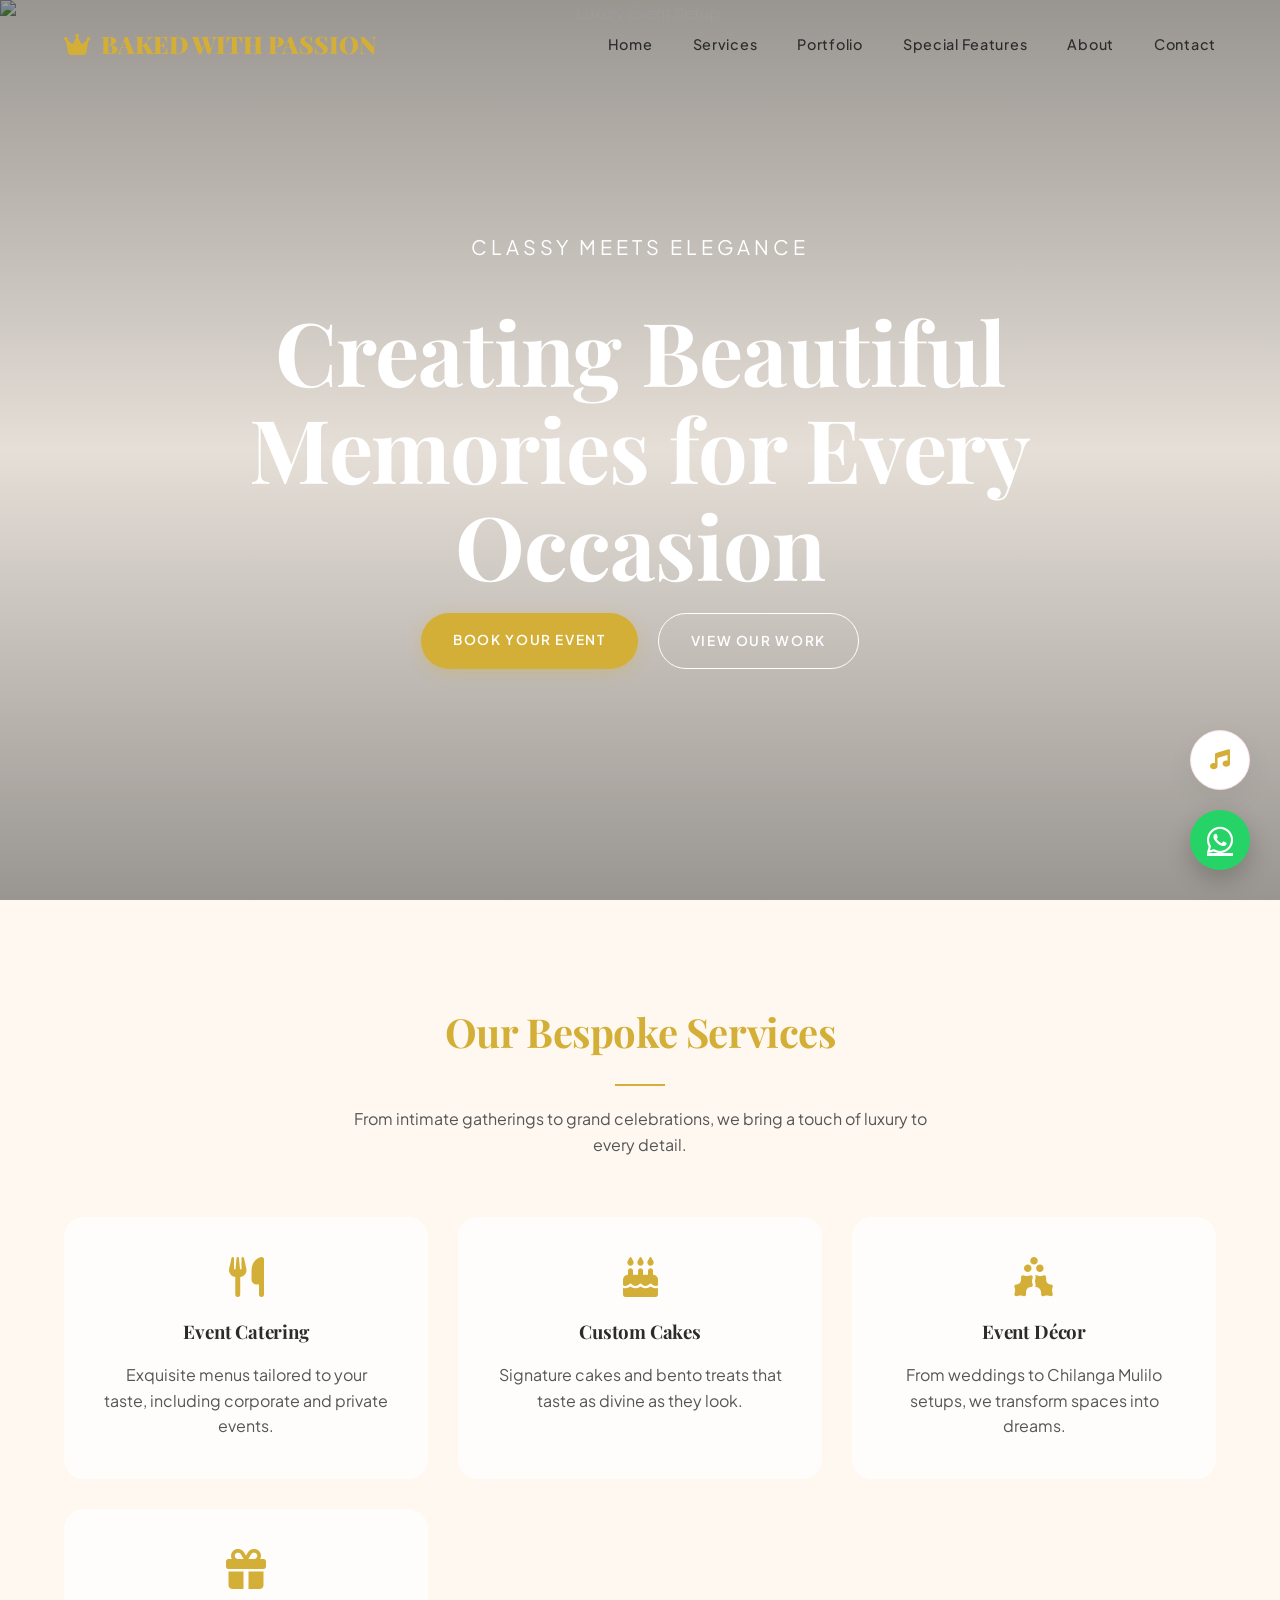
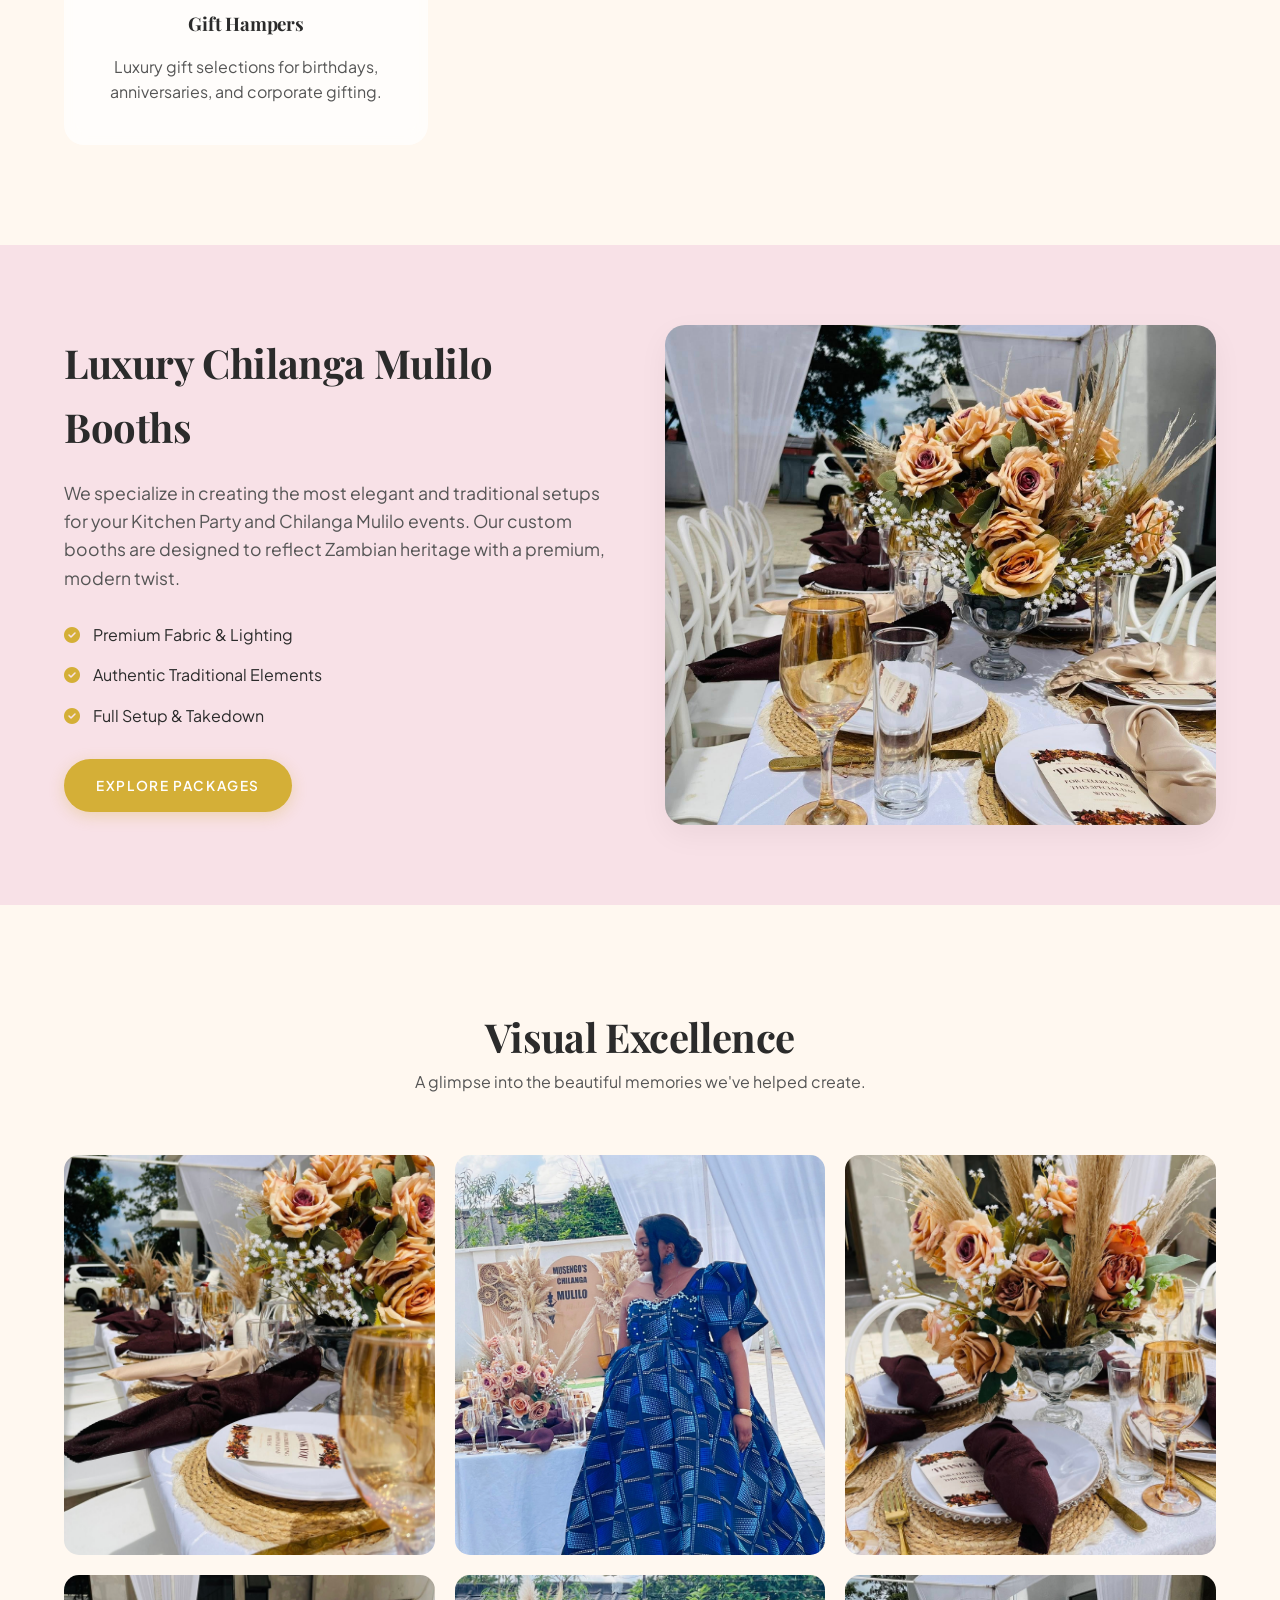
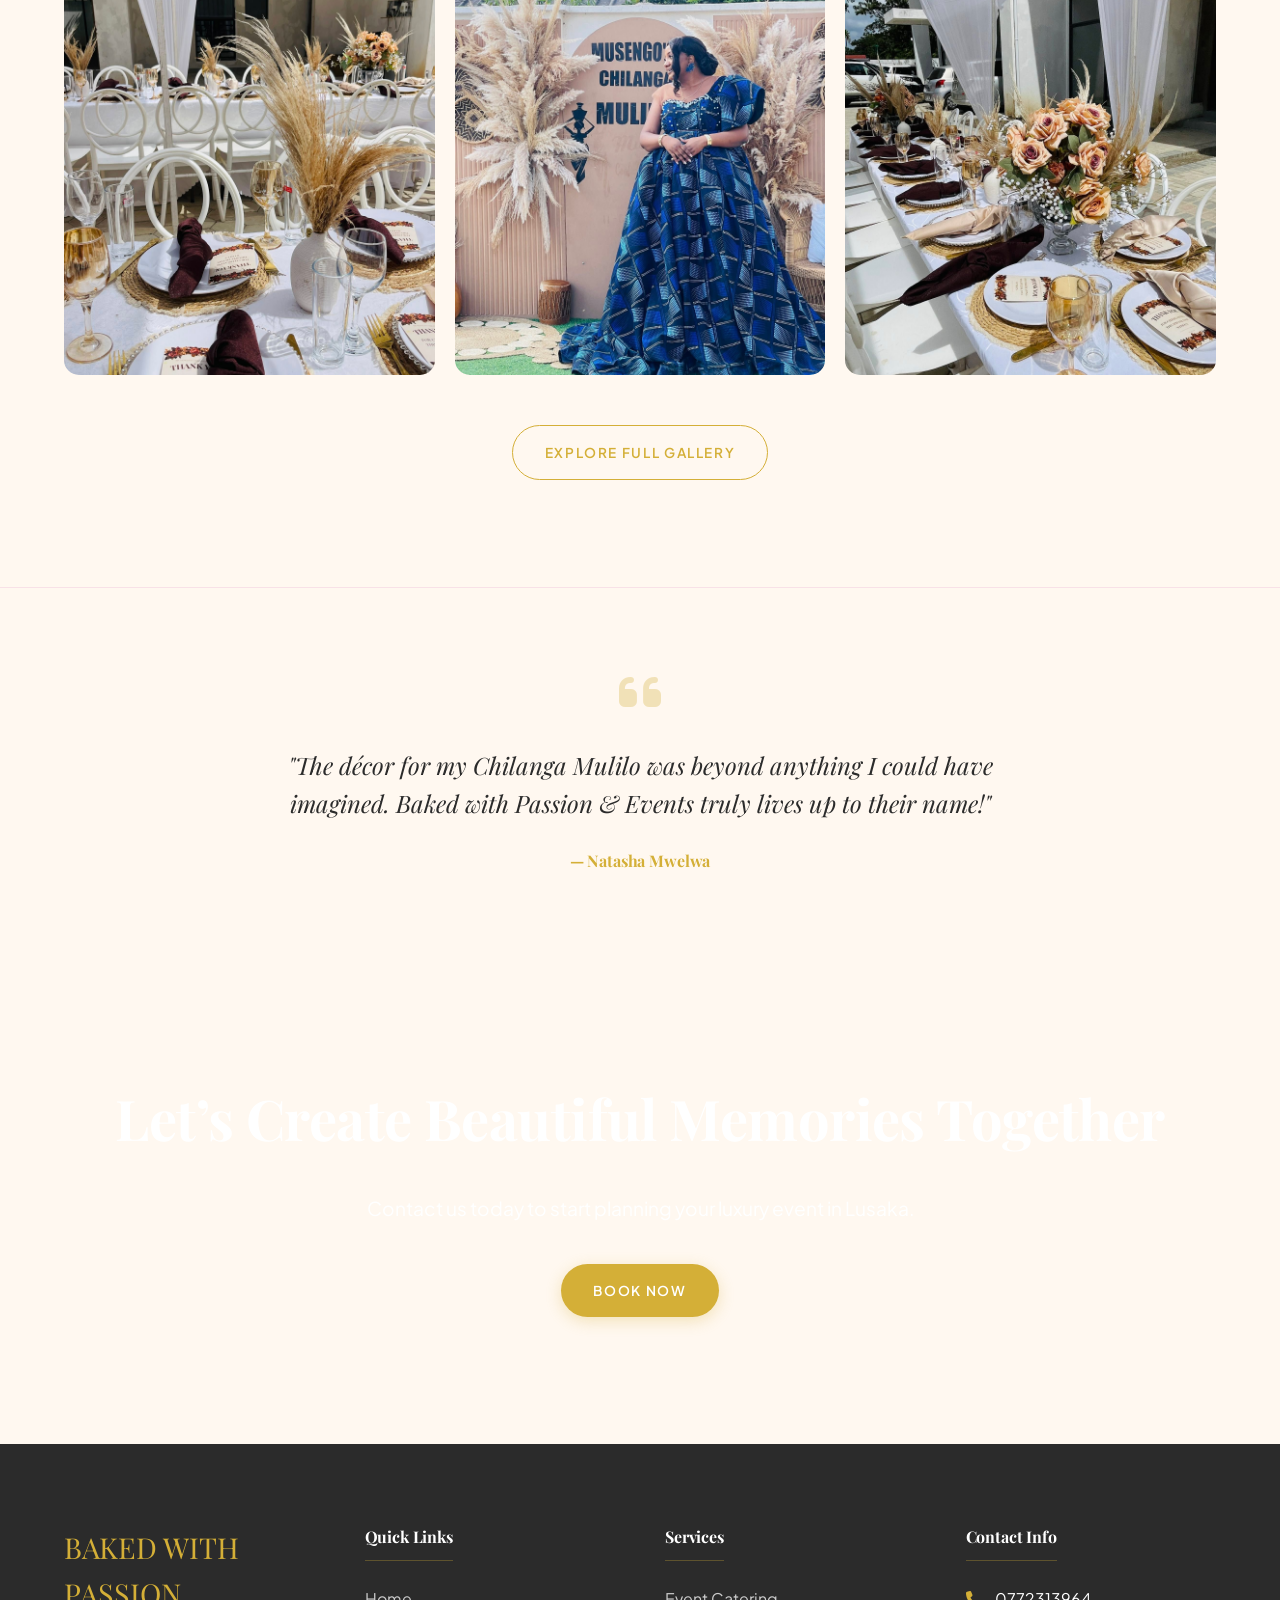
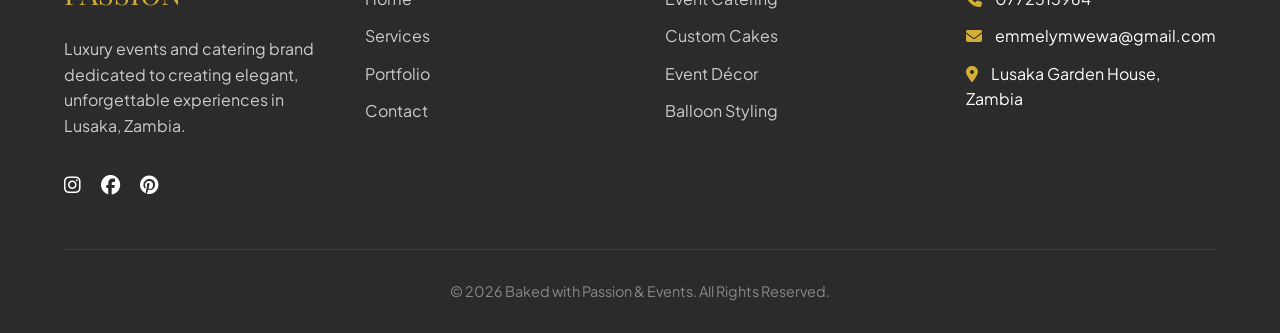
==== index.html @ 9a462d16 "feat: initialize project structure with core pages, assets, and styling for Baked with Passion & Eve" ====
<!DOCTYPE html>
<html lang="en">
<head>
    <meta charset="UTF-8">
    <meta name="viewport" content="width=device-width, initial-scale=1.0">
    <title>Baked with Passion & Events | Luxury Catering & Events Lusaka</title>
    <meta name="description" content="Baked with Passion & Events offers elegant catering, custom cakes, and stunning event décor in Lusaka, Zambia. Specializing in Weddings, Chilanga Mulilo, and Corporate Events.">
    
    <!-- CSS -->
    <link rel="stylesheet" href="css/style.css">
    
    <!-- Icons & Fonts -->
    <link rel="stylesheet" href="https://cdnjs.cloudflare.com/ajax/libs/font-awesome/6.4.0/css/all.min.css">
    
    <style>
        /* Specific page styles can go here or in style.css */
    </style>
</head>
<body>

    <!-- Sticky Navigation -->
    <nav>
        <div class="container nav-container">
            <a href="index.html" class="logo">
                <i class="fas fa-crown"></i>
                BAKED WITH PASSION
            </a>
            <ul class="nav-links">
                <li><a href="index.html">Home</a></li>
                <li><a href="services.html">Services</a></li>
                <li><a href="portfolio.html">Portfolio</a></li>
                <li><a href="special-features.html">Special Features</a></li>
                <li><a href="about.html">About</a></li>
                <li><a href="contact.html">Contact</a></li>
            </ul>
            <div class="mobile-toggle">
                <i class="fas fa-bars"></i>
            </div>
        </div>
    </nav>

    <!-- Hero Section -->
    <section class="hero">
        <div class="hero-overlay"></div>
        <img src="https://images.unsplash.com/photo-1519225421980-715cb0215aed?auto=format&fit=crop&q=80&w=2070" alt="Luxury Event Setup" class="hero-media">
        <div class="hero-content">
            <p>Classy Meets Elegance</p>
            <h1>Creating Beautiful Memories for Every Occasion</h1>
            <div class="hero-btns">
                <a href="contact.html" class="btn btn-primary">Book Your Event</a>
                <a href="portfolio.html" class="btn btn-outline" style="color: white; border-color: white;">View Our Work</a>
            </div>
        </div>
    </section>

    <!-- Services Preview -->
    <section class="section-padding">
        <div class="container">
            <div style="text-align: center; margin-bottom: 60px;">
                <h2 style="font-size: 2.5rem; color: var(--gold);">Our Bespoke Services</h2>
                <div style="width: 50px; height: 2px; background: var(--gold); margin: 20px auto;"></div>
                <p style="color: var(--text-muted); max-width: 600px; margin: 0 auto;">From intimate gatherings to grand celebrations, we bring a touch of luxury to every detail.</p>
            </div>
            
            <div style="display: grid; grid-template-columns: repeat(auto-fit, minmax(280px, 1fr)); gap: 30px;">
                <!-- Service 1 -->
                <div class="glass-card" style="padding: 40px; text-align: center; transition: var(--transition-smooth);" onmouseover="this.style.transform='translateY(-10px)'" onmouseout="this.style.transform='translateY(0)'">
                    <i class="fas fa-utensils" style="font-size: 2.5rem; color: var(--gold); margin-bottom: 20px;"></i>
                    <h3>Event Catering</h3>
                    <p style="margin-top: 15px; color: var(--text-muted);">Exquisite menus tailored to your taste, including corporate and private events.</p>
                </div>
                
                <!-- Service 2 -->
                <div class="glass-card" style="padding: 40px; text-align: center; transition: var(--transition-smooth);" onmouseover="this.style.transform='translateY(-10px)'" onmouseout="this.style.transform='translateY(0)'">
                    <i class="fas fa-birthday-cake" style="font-size: 2.5rem; color: var(--gold); margin-bottom: 20px;"></i>
                    <h3>Custom Cakes</h3>
                    <p style="margin-top: 15px; color: var(--text-muted);">Signature cakes and bento treats that taste as divine as they look.</p>
                </div>
                
                <!-- Service 3 -->
                <div class="glass-card" style="padding: 40px; text-align: center; transition: var(--transition-smooth);" onmouseover="this.style.transform='translateY(-10px)'" onmouseout="this.style.transform='translateY(0)'">
                    <i class="fas fa-holly-berry" style="font-size: 2.5rem; color: var(--gold); margin-bottom: 20px;"></i>
                    <h3>Event Décor</h3>
                    <p style="margin-top: 15px; color: var(--text-muted);">From weddings to Chilanga Mulilo setups, we transform spaces into dreams.</p>
                </div>
                
                <!-- Service 4 -->
                <div class="glass-card" style="padding: 40px; text-align: center; transition: var(--transition-smooth);" onmouseover="this.style.transform='translateY(-10px)'" onmouseout="this.style.transform='translateY(0)'">
                    <i class="fas fa-gift" style="font-size: 2.5rem; color: var(--gold); margin-bottom: 20px;"></i>
                    <h3>Gift Hampers</h3>
                    <p style="margin-top: 15px; color: var(--text-muted);">Luxury gift selections for birthdays, anniversaries, and corporate gifting.</p>
                </div>
            </div>
        </div>
    </section>

    <!-- Highlights Section -->
    <section style="background: var(--blush); padding: 80px 0;">
        <div class="container" style="display: flex; flex-wrap: wrap; align-items: center; gap: 50px;">
            <div style="flex: 1; min-width: 300px;">
                <h2 style="font-size: 2.5rem; margin-bottom: 20px;">Luxury Chilanga Mulilo Booths</h2>
                <p style="font-size: 1.1rem; color: var(--text-muted); margin-bottom: 30px;">
                    We specialize in creating the most elegant and traditional setups for your Kitchen Party and Chilanga Mulilo events. Our custom booths are designed to reflect Zambian heritage with a premium, modern twist.
                </p>
                <ul style="list-style: none; margin-bottom: 30px;">
                    <li style="margin-bottom: 15px;"><i class="fas fa-check-circle" style="color: var(--gold); margin-right: 10px;"></i> Premium Fabric & Lighting</li>
                    <li style="margin-bottom: 15px;"><i class="fas fa-check-circle" style="color: var(--gold); margin-right: 10px;"></i> Authentic Traditional Elements</li>
                    <li style="margin-bottom: 15px;"><i class="fas fa-check-circle" style="color: var(--gold); margin-right: 10px;"></i> Full Setup & Takedown</li>
                </ul>
                <a href="special-features.html" class="btn btn-primary">Explore Packages</a>
            </div>
            <div style="flex: 1; min-width: 300px; position: relative; height: 500px; border-radius: 20px; overflow: hidden; box-shadow: var(--shadow-premium);">
                <img src="Assets/672685930_965582246412119_793346440044242944_n.jpg" alt="Chilanga Mulilo Setup" style="width: 100%; height: 100%; object-fit: cover;">
            </div>
        </div>
    </section>

    <!-- Gallery Section -->
    <section class="section-padding">
        <div class="container">
            <div style="text-align: center; margin-bottom: 60px;">
                <h2 style="font-size: 2.5rem;">Visual Excellence</h2>
                <p style="color: var(--text-muted);">A glimpse into the beautiful memories we've helped create.</p>
            </div>
            <div class="gallery-grid">
                <div class="gallery-item">
                    <img src="Assets/673502106_965582356412108_8331173741980834942_n.jpg" alt="Event Setup 1">
                    <div class="gallery-overlay"><i class="fas fa-expand"></i></div>
                </div>
                <div class="gallery-item">
                    <img src="Assets/673527427_965582456412098_4818413068058866619_n.jpg" alt="Event Setup 2">
                    <div class="gallery-overlay"><i class="fas fa-expand"></i></div>
                </div>
                <div class="gallery-item">
                    <img src="Assets/673659994_965582256412118_8481048141778747944_n.jpg" alt="Event Setup 3">
                    <div class="gallery-overlay"><i class="fas fa-expand"></i></div>
                </div>
                <div class="gallery-item">
                    <img src="Assets/674567395_965582343078776_1162985514440748926_n.jpg" alt="Event Setup 4">
                    <div class="gallery-overlay"><i class="fas fa-expand"></i></div>
                </div>
                <div class="gallery-item">
                    <img src="Assets/675230593_965582313078779_371462930887483093_n.jpg" alt="Event Setup 5">
                    <div class="gallery-overlay"><i class="fas fa-expand"></i></div>
                </div>
                <div class="gallery-item">
                    <img src="Assets/675489196_965582423078768_8944959633111392868_n.jpg" alt="Event Setup 6">
                    <div class="gallery-overlay"><i class="fas fa-expand"></i></div>
                </div>
            </div>
            <div style="text-align: center; margin-top: 50px;">
                <a href="portfolio.html" class="btn btn-outline">Explore Full Gallery</a>
            </div>
        </div>
    </section>

    <!-- Testimonials -->
    <section style="background: var(--ivory); padding: 80px 0; border-top: 1px solid var(--blush);">
        <div class="container">
            <div style="max-width: 800px; margin: 0 auto; text-align: center;">
                <i class="fas fa-quote-left" style="font-size: 3rem; color: var(--gold); opacity: 0.3; margin-bottom: 30px;"></i>
                <div id="testimonial-slider">
                    <div class="testimonial-item">
                        <p style="font-size: 1.5rem; font-family: 'Playfair Display', serif; font-style: italic; margin-bottom: 25px;">
                            "The décor for my Chilanga Mulilo was beyond anything I could have imagined. Baked with Passion & Events truly lives up to their name!"
                        </p>
                        <h4 style="color: var(--gold);">— Natasha Mwelwa</h4>
                    </div>
                </div>
            </div>
        </div>
    </section>

    <!-- CTA Banner -->
    <section style="background: linear-gradient(rgba(0,0,0,0.7), rgba(0,0,0,0.7)), url('https://images.unsplash.com/photo-1510076857177-7470076d4098?auto=format&fit=crop&q=80&w=2072'); background-attachment: fixed; background-size: cover; padding: 120px 0; text-align: center; color: white;">
        <div class="container">
            <h2 style="font-size: clamp(2rem, 5vw, 3.5rem); margin-bottom: 30px;">Let’s Create Beautiful Memories Together</h2>
            <p style="font-size: 1.2rem; margin-bottom: 40px; max-width: 700px; margin-left: auto; margin-right: auto;">Contact us today to start planning your luxury event in Lusaka.</p>
            <a href="contact.html" class="btn btn-primary" style="background: var(--gold); border: none;">Book Now</a>
        </div>
    </section>

    <!-- WhatsApp Floating Button -->
    <a href="https://wa.me/260772313964" class="whatsapp-float" target="_blank">
        <i class="fab fa-whatsapp"></i>
    </a>

    <!-- Footer -->
    <footer>
        <div class="container">
            <div class="footer-content">
                <div class="footer-about">
                    <a href="index.html" class="footer-logo">BAKED WITH PASSION</a>
                    <p style="color: #ccc; margin-top: 20px;">Luxury events and catering brand dedicated to creating elegant, unforgettable experiences in Lusaka, Zambia.</p>
                    <div style="display: flex; gap: 20px; margin-top: 30px;">
                        <a href="#" style="color: white; font-size: 1.2rem;"><i class="fab fa-instagram"></i></a>
                        <a href="#" style="color: white; font-size: 1.2rem;"><i class="fab fa-facebook"></i></a>
                        <a href="#" style="color: white; font-size: 1.2rem;"><i class="fab fa-pinterest"></i></a>
                    </div>
                </div>
                
                <div class="footer-links">
                    <h4>Quick Links</h4>
                    <ul>
                        <li><a href="index.html">Home</a></li>
                        <li><a href="services.html">Services</a></li>
                        <li><a href="portfolio.html">Portfolio</a></li>
                        <li><a href="contact.html">Contact</a></li>
                    </ul>
                </div>
                
                <div class="footer-links">
                    <h4>Services</h4>
                    <ul>
                        <li><a href="#">Event Catering</a></li>
                        <li><a href="#">Custom Cakes</a></li>
                        <li><a href="#">Event Décor</a></li>
                        <li><a href="#">Balloon Styling</a></li>
                    </ul>
                </div>
                
                <div class="footer-links">
                    <h4>Contact Info</h4>
                    <ul>
                        <li><i class="fas fa-phone" style="color: var(--gold); margin-right: 10px;"></i> 0772313964</li>
                        <li><i class="fas fa-envelope" style="color: var(--gold); margin-right: 10px;"></i> emmelymwewa@gmail.com</li>
                        <li><i class="fas fa-map-marker-alt" style="color: var(--gold); margin-right: 10px;"></i> Lusaka Garden House, Zambia</li>
                    </ul>
                </div>
            </div>
            
            <div class="footer-bottom">
                <p>&copy; <span id="year"></span> Baked with Passion & Events. All Rights Reserved.</p>
            </div>
        </div>
    </footer>

    <script src="js/main.js"></script>
</body>
</html>
---- css/style.css ----
@import url('https://fonts.googleapis.com/css2?family=Playfair+Display:ital,wght@0,400..900;1,400..900&family=Plus+Jakarta+Sans:ital,wght@0,200..800;1,200..800&display=swap');

:root {
    /* Primary Colors */
    --gold: #D4AF37;
    --gold-light: #f1dfa1;
    --gold-dark: #b8860b;
    --blush: #F8E1E7;
    --ivory: #FFF8F0;
    --charcoal: #2B2B2B;
    
    /* Semantic Colors */
    --text-main: var(--charcoal);
    --text-muted: #555555;
    --bg-main: var(--ivory);
    --accent: var(--gold);
    
    /* Transitions */
    --transition-smooth: all 0.5s cubic-bezier(0.4, 0, 0.2, 1);
    --transition-fast: all 0.3s ease;
    
    /* Shadow & Glass */
    --shadow-premium: 0 10px 30px rgba(0, 0, 0, 0.05);
    --glass-bg: rgba(255, 255, 255, 0.1);
    --glass-border: rgba(255, 255, 255, 0.2);
}

* {
    margin: 0;
    padding: 0;
    box-sizing: border-box;
}

html {
    scroll-behavior: smooth;
}

body {
    font-family: 'Plus Jakarta Sans', sans-serif;
    background-color: var(--bg-main);
    color: var(--text-main);
    line-height: 1.6;
    overflow-x: hidden;
}

h1, h2, h3, h4, h5, h6, .luxury-font {
    font-family: 'Playfair Display', serif;
    font-weight: 700;
    letter-spacing: -0.01em;
}

/* Animations */
@keyframes fadeInUp {
    from {
        opacity: 0;
        transform: translateY(30px);
    }
    to {
        opacity: 1;
        transform: translateY(0);
    }
}

@keyframes fadeIn {
    from { opacity: 0; }
    to { opacity: 1; }
}

@keyframes goldShimmer {
    0% { transform: translateX(-100%) skewX(-15deg); }
    100% { transform: translateX(200%) skewX(-15deg); }
}

.shimmer-btn::after {
    content: '';
    position: absolute;
    top: 0;
    left: 0;
    width: 100px;
    height: 100%;
    background: linear-gradient(
        to right,
        rgba(255, 255, 255, 0) 0%,
        rgba(255, 255, 255, 0.4) 50%,
        rgba(255, 255, 255, 0) 100%
    );
    transform: skewX(-15deg);
    animation: goldShimmer 3s infinite;
}

.text-reveal {
    overflow: hidden;
    display: inline-block;
}

.text-reveal span {
    display: inline-block;
    transform: translateY(100%);
    transition: transform 0.8s cubic-bezier(0.77, 0, 0.175, 1);
}

.text-reveal.active span {
    transform: translateY(0);
}

.reveal {
    opacity: 0;
    transform: translateY(30px);
    transition: opacity 0.8s ease-out, transform 0.8s ease-out;
}

.reveal.active {
    opacity: 1;
    transform: translateY(0);
}

/* Common Layout */
.container {
    max-width: 1400px;
    margin: 0 auto;
    padding: 0 5%;
}

.section-padding {
    padding: 100px 0;
}

@media (max-width: 768px) {
    .section-padding {
        padding: 60px 0;
    }
}

/* Buttons */
.btn {
    display: inline-block;
    padding: 16px 32px;
    border-radius: 50px;
    text-decoration: none;
    font-weight: 600;
    font-size: 0.85rem;
    letter-spacing: 0.12em;
    text-transform: uppercase;
    transition: var(--transition-smooth);
    position: relative;
    overflow: hidden;
    cursor: pointer;
    border: none;
    text-align: center;
}

@media (max-width: 600px) {
    .btn {
        width: 100%;
        padding: 14px 20px;
        font-size: 0.8rem;
    }
}

.btn-primary {
    background: var(--gold);
    color: white;
    box-shadow: 0 4px 15px rgba(212, 175, 55, 0.3);
}

.btn-primary:hover {
    transform: translateY(-3px);
    box-shadow: 0 8px 25px rgba(212, 175, 55, 0.4);
    background: var(--gold-dark);
}

.btn-primary::after {
    content: '';
    position: absolute;
    top: 0;
    left: -100%;
    width: 100%;
    height: 100%;
    background: linear-gradient(90deg, transparent, rgba(255,255,255,0.2), transparent);
    transition: 0.5s;
}

.btn-primary:hover::after {
    left: 100%;
}

.btn-outline {
    background: transparent;
    border: 1px solid var(--gold);
    color: var(--gold);
}

.btn-outline:hover {
    background: var(--gold);
    color: white;
}

/* Glassmorphism */
.glass-card, .card, .pricing-card, .value-card {
    border: none !important;
}

.glass-card {
    background: rgba(255, 255, 255, 0.7);
    backdrop-filter: blur(10px);
    -webkit-backdrop-filter: blur(10px);
    border-radius: 20px;
}

/* Sticky Nav */
nav {
    position: fixed;
    top: 0;
    left: 0;
    width: 100%;
    z-index: 1000;
    padding: 25px 0;
    transition: var(--transition-smooth);
}

nav.scrolled {
    background: rgba(255, 248, 240, 0.95);
    padding: 15px 0;
    backdrop-filter: blur(10px);
    box-shadow: var(--shadow-premium);
}

.nav-container {
    display: flex;
    justify-content: space-between;
    align-items: center;
}

.logo {
    font-family: 'Playfair Display', serif;
    font-size: 1.5rem;
    font-weight: 900;
    color: var(--gold);
    text-decoration: none;
    display: flex;
    align-items: center;
    gap: 10px;
}

.nav-links {
    display: flex;
    gap: 40px;
    list-style: none;
    transition: var(--transition-smooth);
}

.nav-links a {
    text-decoration: none;
    color: var(--charcoal);
    font-weight: 500;
    font-size: 0.9rem;
    letter-spacing: 0.05em;
    transition: var(--transition-fast);
    position: relative;
}

.nav-links a:hover {
    color: var(--gold);
}

@media (max-width: 1024px) {
    .nav-links {
        display: flex;
        flex-direction: column;
        position: fixed;
        top: 0;
        right: -100%;
        width: 85%;
        height: 100vh;
        background: white;
        padding: 120px 40px;
        gap: 30px;
        box-shadow: -10px 0 30px rgba(0,0,0,0.1);
        z-index: 1001;
    }

    .nav-links.active {
        right: 0;
    }

    .nav-links a {
        font-size: 1.3rem;
        color: var(--charcoal);
    }
}

.mobile-toggle {
    display: none;
    font-size: 1.5rem;
    cursor: pointer;
    color: var(--gold);
    z-index: 1002;
    position: relative;
}

@media (max-width: 1024px) {
    .mobile-toggle {
        display: block;
    }
}

@media (max-width: 1024px) {
    .nav-container {
        padding: 0 5%;
    }
}

/* Music Toggle Styling */
.music-toggle {
    position: fixed;
    bottom: 110px;
    right: 30px;
    width: 60px;
    height: 60px;
    background: white;
    color: var(--gold);
    border-radius: 50%;
    display: flex;
    align-items: center;
    justify-content: center;
    font-size: 20px;
    box-shadow: var(--shadow-premium);
    z-index: 999;
    cursor: pointer;
    transition: var(--transition-fast);
    border: 1px solid var(--blush);
}

.music-toggle:hover {
    transform: scale(1.1);
}

.music-toggle.playing i {
    animation: pulse 2s infinite;
}

@keyframes pulse {
    0% { transform: scale(1); }
    50% { transform: scale(1.2); }
    100% { transform: scale(1); }
}

/* Hero Section */
.hero {
    height: 100vh;
    width: 100%;
    position: relative;
    display: flex;
    align-items: center;
    justify-content: center;
    overflow: hidden;
    text-align: center;
    color: white;
}

.hero-overlay {
    position: absolute;
    top: 0;
    left: 0;
    width: 100%;
    height: 100%;
    background: linear-gradient(to bottom, rgba(0,0,0,0.4), rgba(0,0,0,0.1), rgba(0,0,0,0.4));
    z-index: 1;
}

.hero-media {
    position: absolute;
    top: 0;
    left: 0;
    width: 100%;
    height: 100%;
    object-fit: cover;
    z-index: 0;
}

.hero-content {
    position: relative;
    z-index: 2;
    max-width: 900px;
    padding: 0 20px;
}

.hero h1 {
    font-size: clamp(3rem, 8vw, 5.5rem);
    margin-bottom: 20px;
    line-height: 1.1;
    opacity: 0;
    transform: translateY(30px);
    animation: fadeInUp 0.8s forwards 0.3s;
}

.hero p {
    font-size: clamp(1rem, 3vw, 1.25rem);
    margin-bottom: 40px;
    opacity: 0;
    transform: translateY(30px);
    animation: fadeInUp 0.8s forwards 0.5s;
    letter-spacing: 0.2em;
    text-transform: uppercase;
}

.hero-btns {
    display: flex;
    gap: 20px;
    justify-content: center;
    opacity: 0;
    transform: translateY(30px);
    animation: fadeInUp 0.8s forwards 0.7s;
}

@media (max-width: 600px) {
    .hero-btns {
        flex-direction: column;
        gap: 15px;
        padding: 0 40px;
        width: 100%;
    }
}

/* Footers & Elements */
.whatsapp-float {
    position: fixed;
    bottom: 30px;
    right: 30px;
    width: 60px;
    height: 60px;
    background: #25d366;
    color: white;
    border-radius: 50%;
    display: flex;
    align-items: center;
    justify-content: center;
    font-size: 30px;
    box-shadow: 0 10px 25px rgba(0,0,0,0.2);
    z-index: 1000;
    transition: var(--transition-fast);
}

.whatsapp-float:hover {
    transform: scale(1.1) rotate(10deg);
}

/* Gallery Grid */
.gallery-grid {
    display: grid;
    grid-template-columns: repeat(auto-fill, minmax(300px, 1fr));
    gap: 20px;
}

.gallery-item {
    position: relative;
    height: 400px;
    overflow: hidden;
    border-radius: 15px;
    cursor: pointer;
}

.gallery-item img {
    width: 100%;
    height: 100%;
    object-fit: cover;
    transition: var(--transition-smooth);
}

.gallery-item:hover img {
    transform: scale(1.1);
}

.gallery-overlay {
    position: absolute;
    top: 0;
    left: 0;
    width: 100%;
    height: 100%;
    background: rgba(43, 43, 43, 0.4);
    display: flex;
    align-items: center;
    justify-content: center;
    opacity: 0;
    transition: var(--transition-fast);
}

.gallery-item:hover .gallery-overlay {
    opacity: 1;
}

.gallery-overlay i {
    color: white;
    font-size: 2rem;
}

/* Footer Styling */
footer {
    background: var(--charcoal);
    color: white;
    padding: 80px 0 30px;
}

.footer-content {
    display: grid;
    grid-template-columns: repeat(auto-fit, minmax(250px, 1fr));
    gap: 50px;
    margin-bottom: 50px;
}

.footer-logo {
    color: var(--gold);
    font-family: 'Playfair Display', serif;
    font-size: 1.8rem;
    margin-bottom: 20px;
    display: block;
    text-decoration: none;
}

.footer-links h4 {
    margin-bottom: 25px;
    border-bottom: 1px solid rgba(212, 175, 55, 0.3);
    padding-bottom: 10px;
    display: inline-block;
}

.footer-links ul {
    list-style: none;
}

.footer-links ul li {
    margin-bottom: 12px;
}

.footer-links ul a {
    color: #cccccc;
    text-decoration: none;
    transition: var(--transition-fast);
}

.footer-links ul a:hover {
    color: var(--gold);
    padding-left: 5px;
}

.footer-bottom {
    text-align: center;
    padding-top: 30px;
    border-top: 1px solid rgba(255,255,255,0.1);
    color: #888;
    font-size: 0.9rem;
}
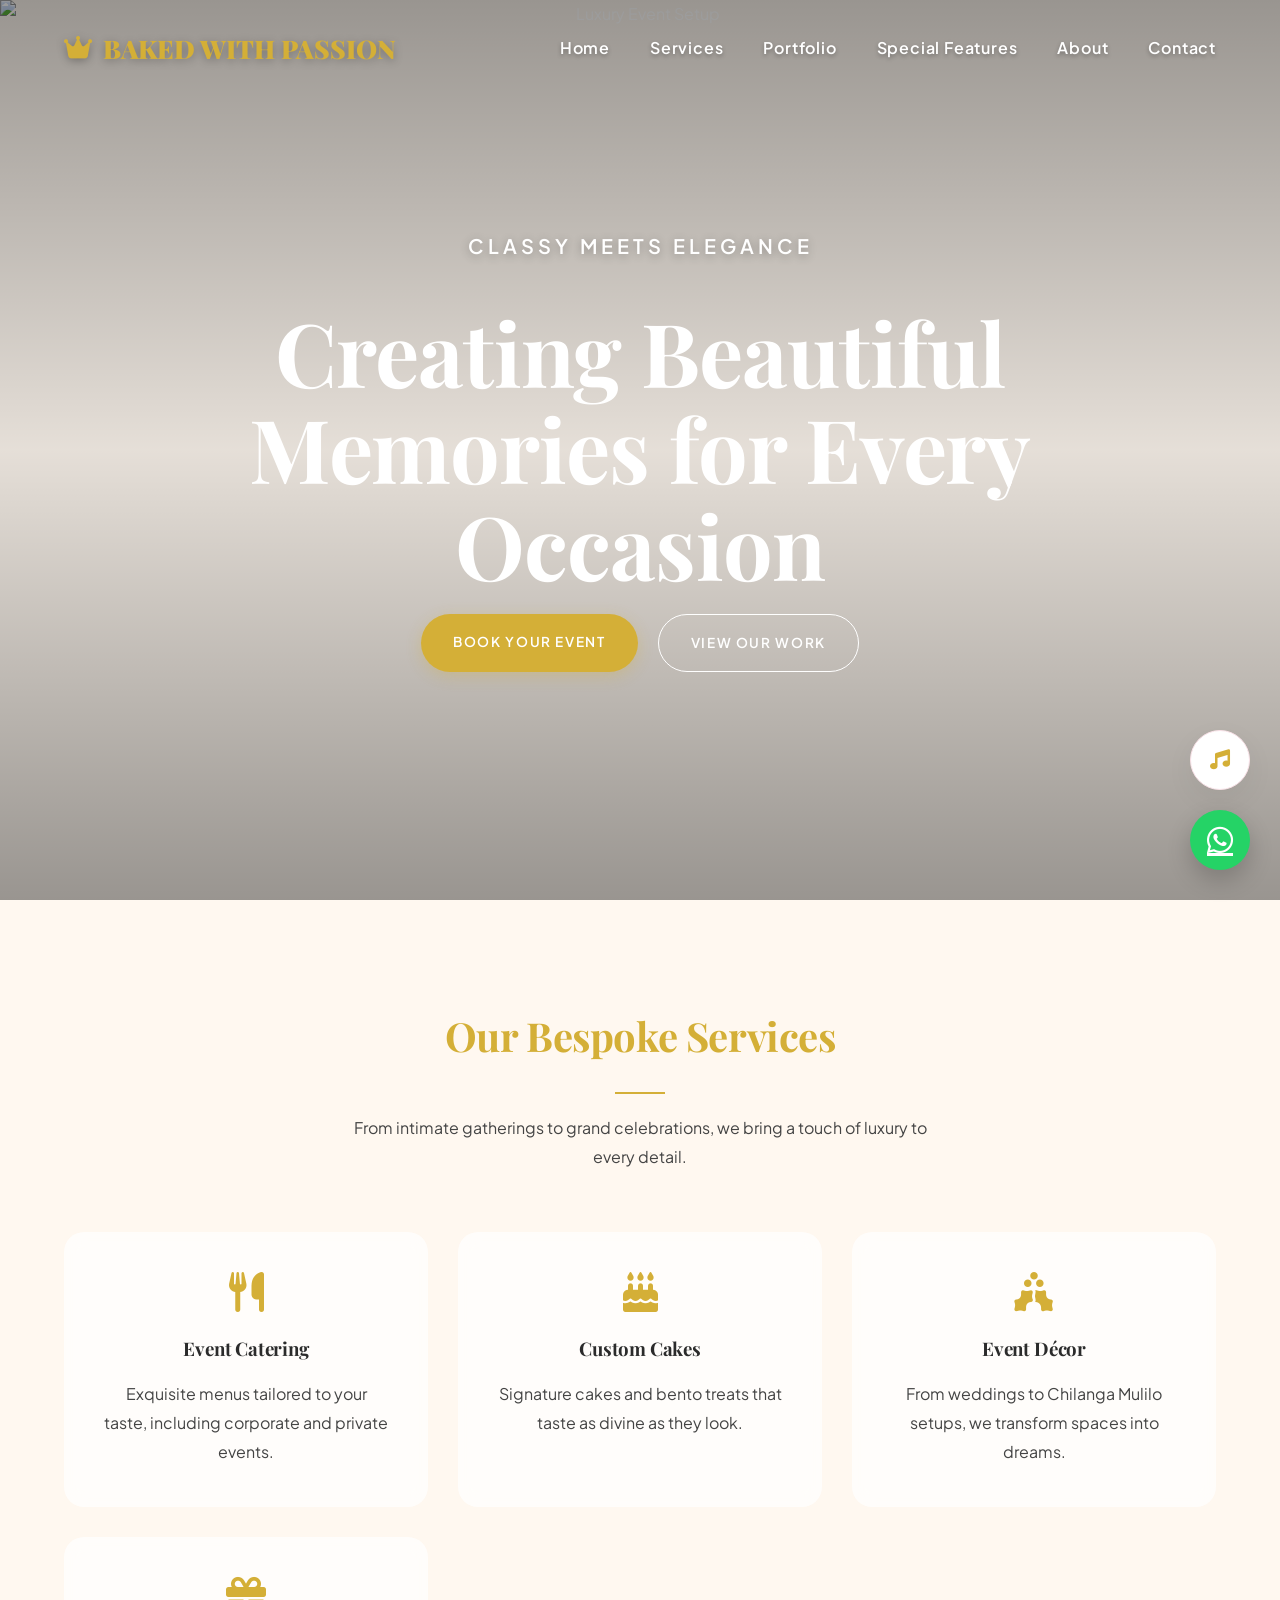
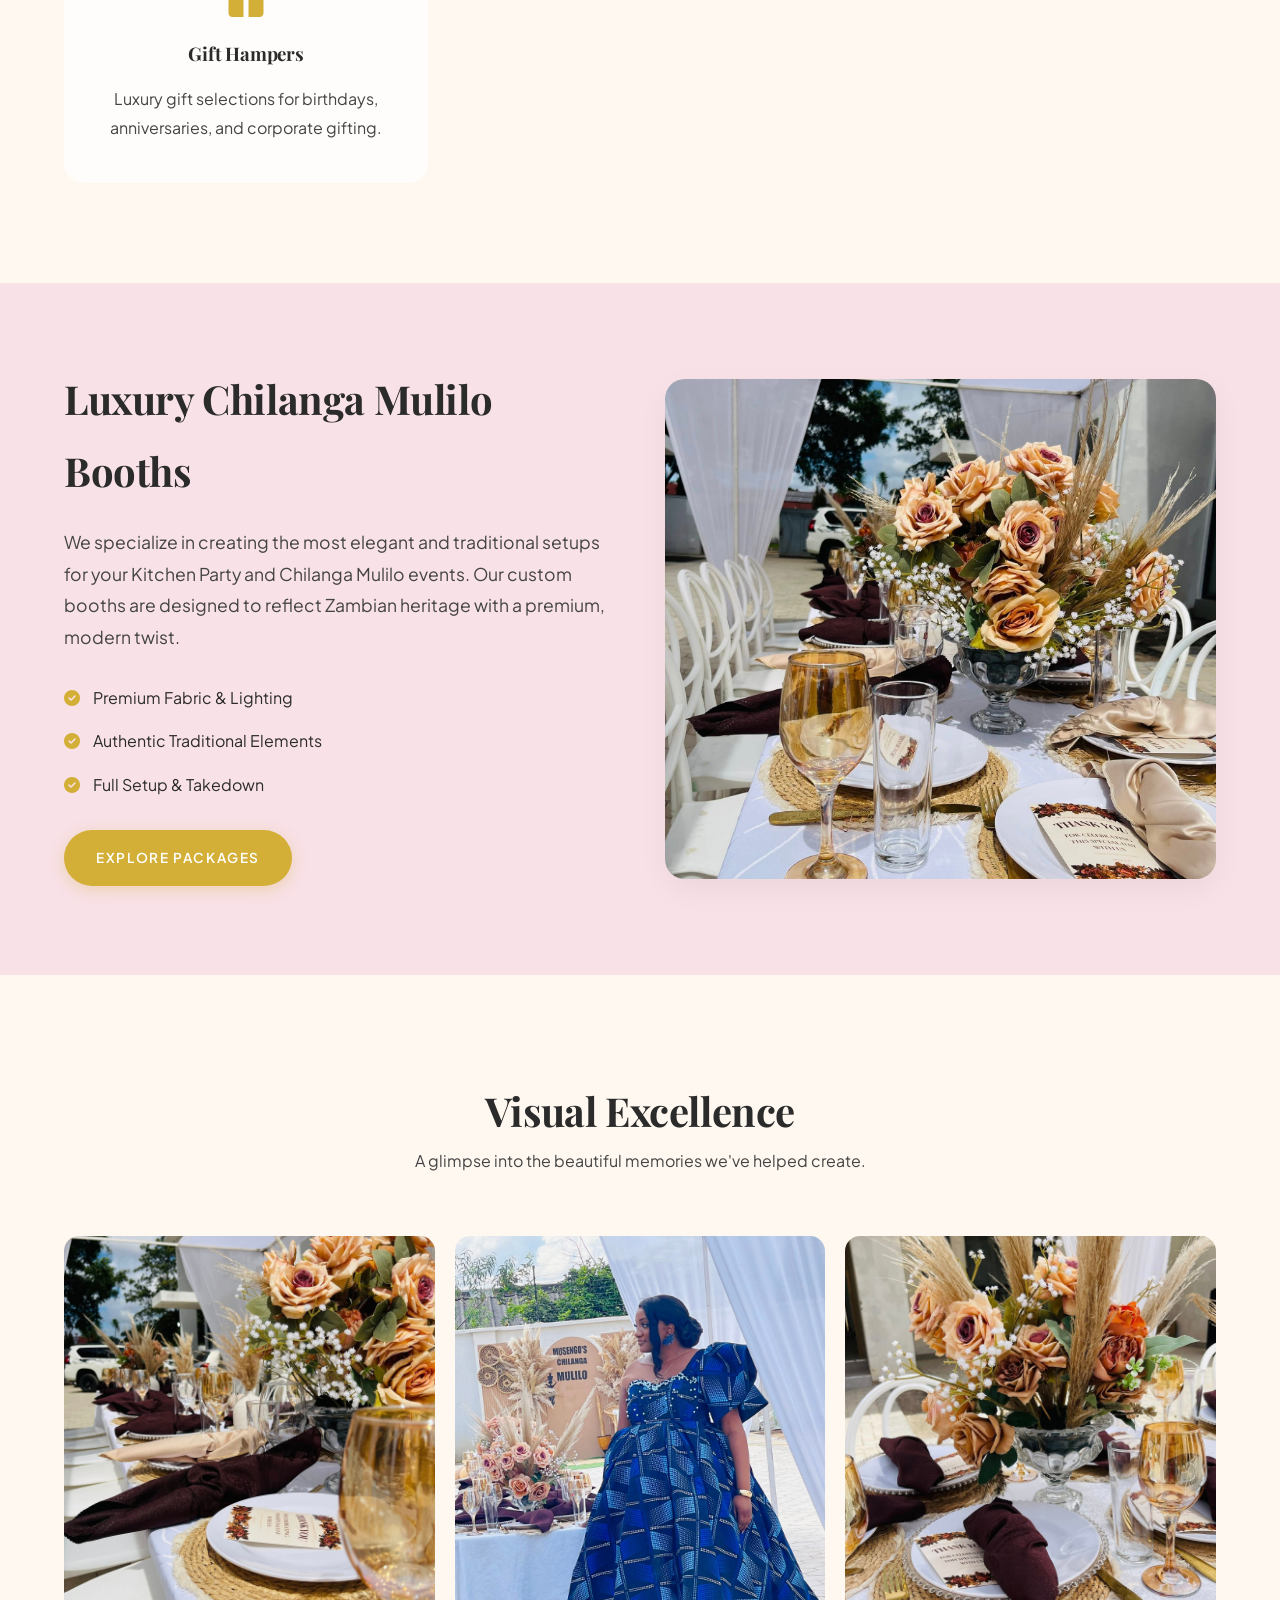
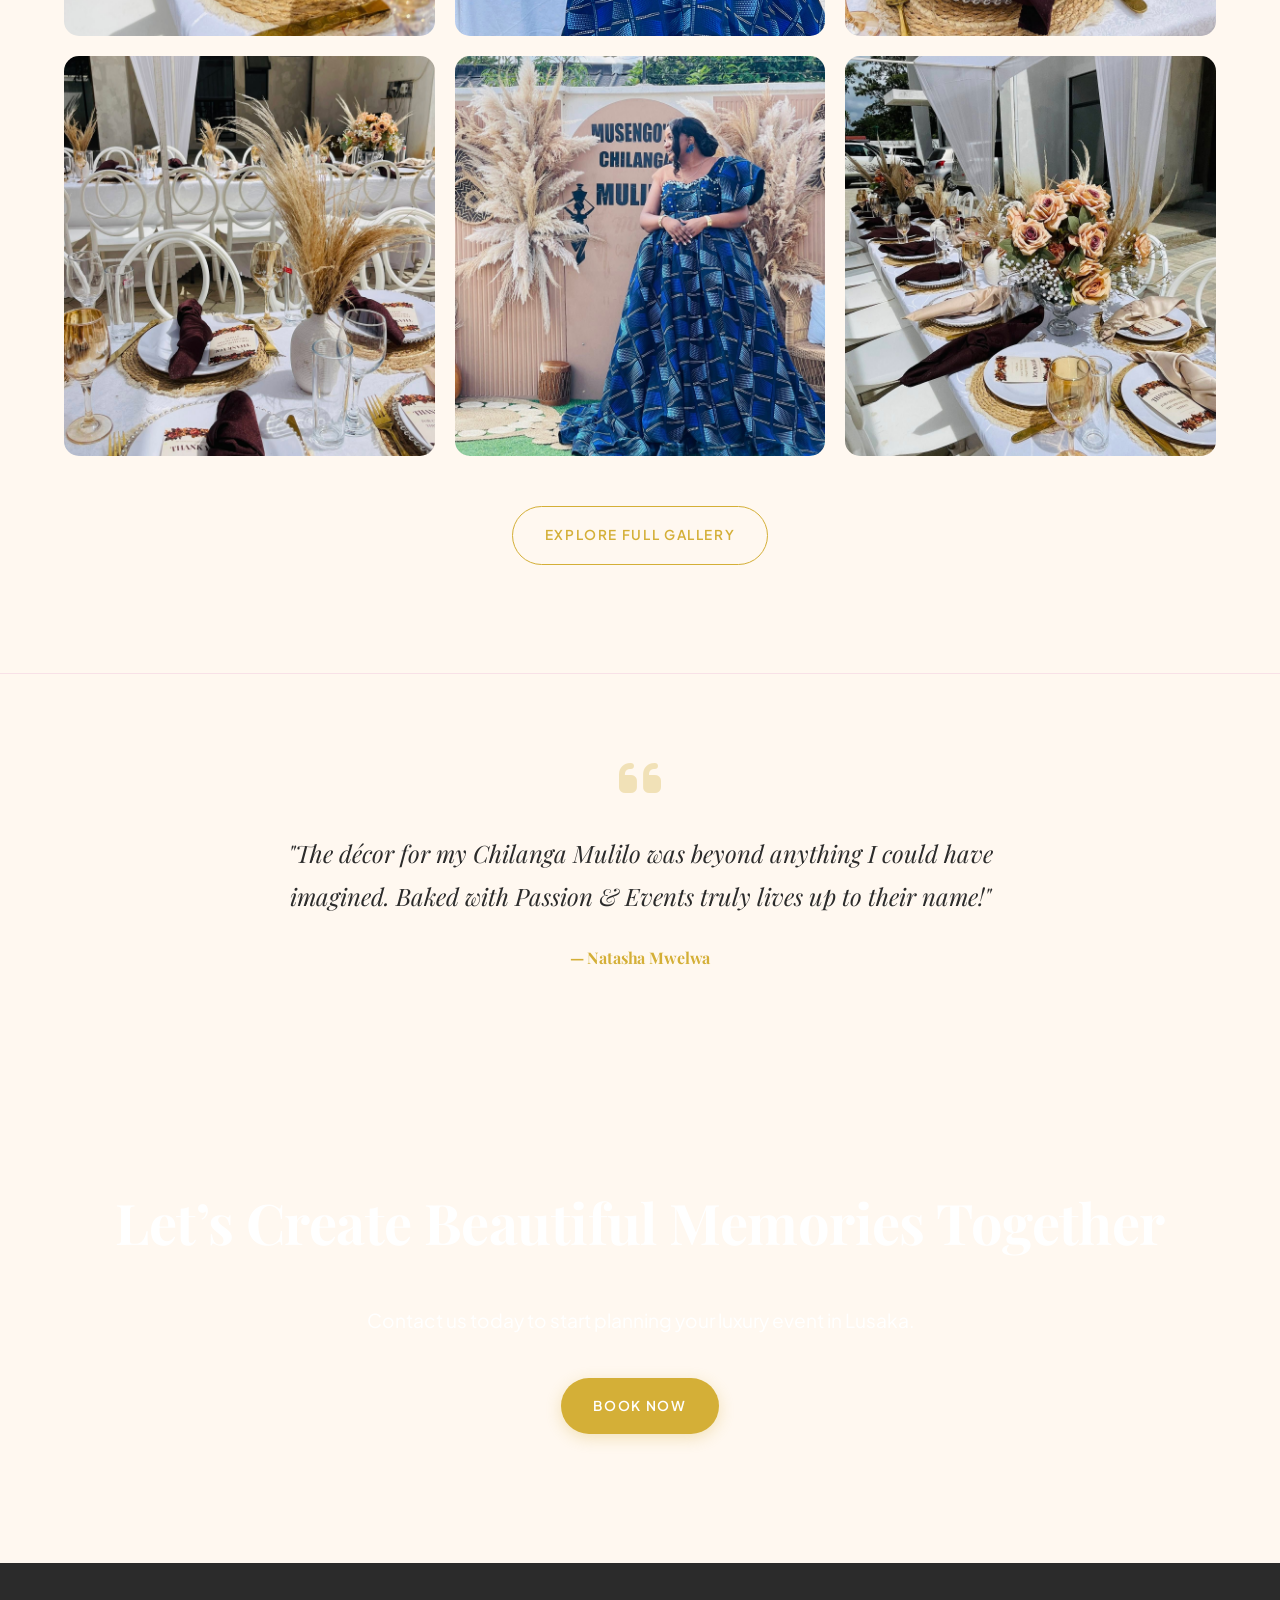
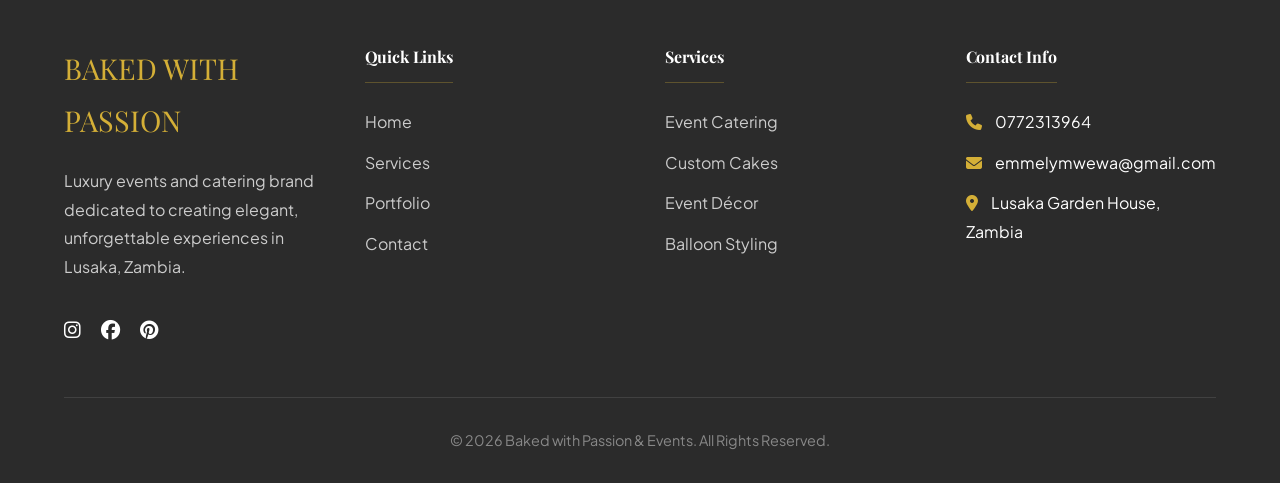
==== commit e39b8edc: "feat: implement centralized stylesheet and update navigation transparency across pages" ====
--- a/index.html
+++ b/index.html
@@ -19,7 +19,7 @@
 <body>
 
     <!-- Sticky Navigation -->
-    <nav>
+    <nav class="nav-transparent">
         <div class="container nav-container">
             <a href="index.html" class="logo">
                 <i class="fas fa-crown"></i>
--- a/css/style.css
+++ b/css/style.css
@@ -11,7 +11,7 @@
     
     /* Semantic Colors */
     --text-main: var(--charcoal);
-    --text-muted: #555555;
+    --text-muted: #444444; /* Darkened from #555555 for better visibility */
     --bg-main: var(--ivory);
     --accent: var(--gold);
     
@@ -39,8 +39,9 @@
     font-family: 'Plus Jakarta Sans', sans-serif;
     background-color: var(--bg-main);
     color: var(--text-main);
-    line-height: 1.6;
+    line-height: 1.8; /* Increased from 1.6 for better readability */
     overflow-x: hidden;
+    font-weight: 400;
 }
 
 h1, h2, h3, h4, h5, h6, .luxury-font {
@@ -215,7 +216,12 @@
     width: 100%;
     z-index: 1000;
     padding: 25px 0;
+    background: var(--ivory); /* Light background by default for subpages */
     transition: var(--transition-smooth);
+}
+
+nav.nav-transparent:not(.scrolled) {
+    background: transparent; /* Transparent only on specific pages when not scrolled */
 }
 
 nav.scrolled {
@@ -233,13 +239,18 @@
 
 .logo {
     font-family: 'Playfair Display', serif;
-    font-size: 1.5rem;
+    font-size: 1.6rem; /* Slightly increased */
     font-weight: 900;
     color: var(--gold);
     text-decoration: none;
     display: flex;
     align-items: center;
     gap: 10px;
+    transition: var(--transition-fast);
+}
+
+nav.nav-transparent:not(.scrolled) .logo {
+    text-shadow: 0 2px 10px rgba(0,0,0,0.3); /* Ensure logo is visible on dark images */
 }
 
 .nav-links {
@@ -251,12 +262,17 @@
 
 .nav-links a {
     text-decoration: none;
-    color: var(--charcoal);
-    font-weight: 500;
-    font-size: 0.9rem;
+    color: var(--charcoal); /* Default dark color for ivory background */
+    font-weight: 600; /* Increased from 500 */
+    font-size: 1rem; /* Increased from 0.9rem */
     letter-spacing: 0.05em;
     transition: var(--transition-fast);
     position: relative;
+}
+
+nav.nav-transparent:not(.scrolled) .nav-links a {
+    color: white; /* White links for transparent state (Hero pages) */
+    text-shadow: 0 2px 4px rgba(0,0,0,0.3); /* Added shadow for visibility on hero images */
 }
 
 .nav-links a:hover {
@@ -286,6 +302,7 @@
     .nav-links a {
         font-size: 1.3rem;
         color: var(--charcoal);
+        font-weight: 700; /* Increased for mobile visibility */
     }
 }
 
@@ -402,6 +419,8 @@
     animation: fadeInUp 0.8s forwards 0.5s;
     letter-spacing: 0.2em;
     text-transform: uppercase;
+    font-weight: 600; /* Increased for visibility */
+    text-shadow: 0 2px 10px rgba(0,0,0,0.3);
 }
 
 .hero-btns {
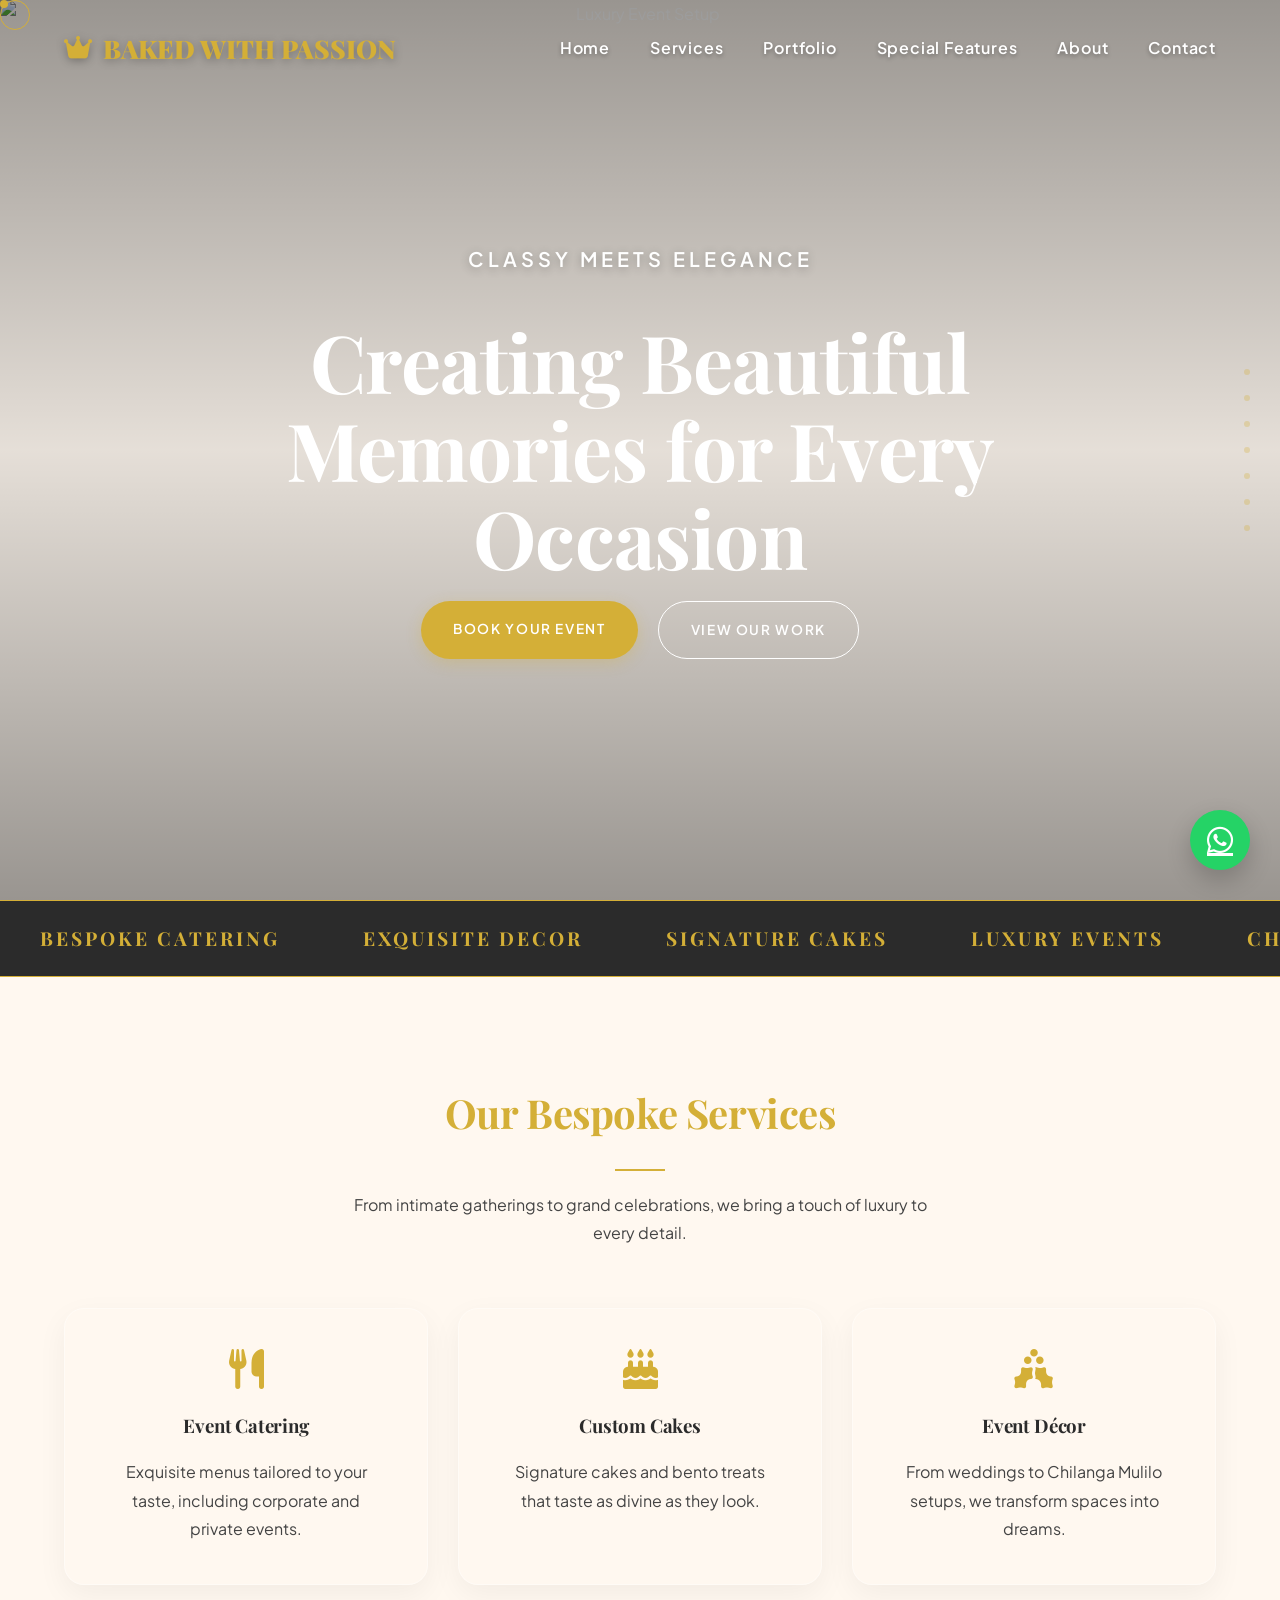
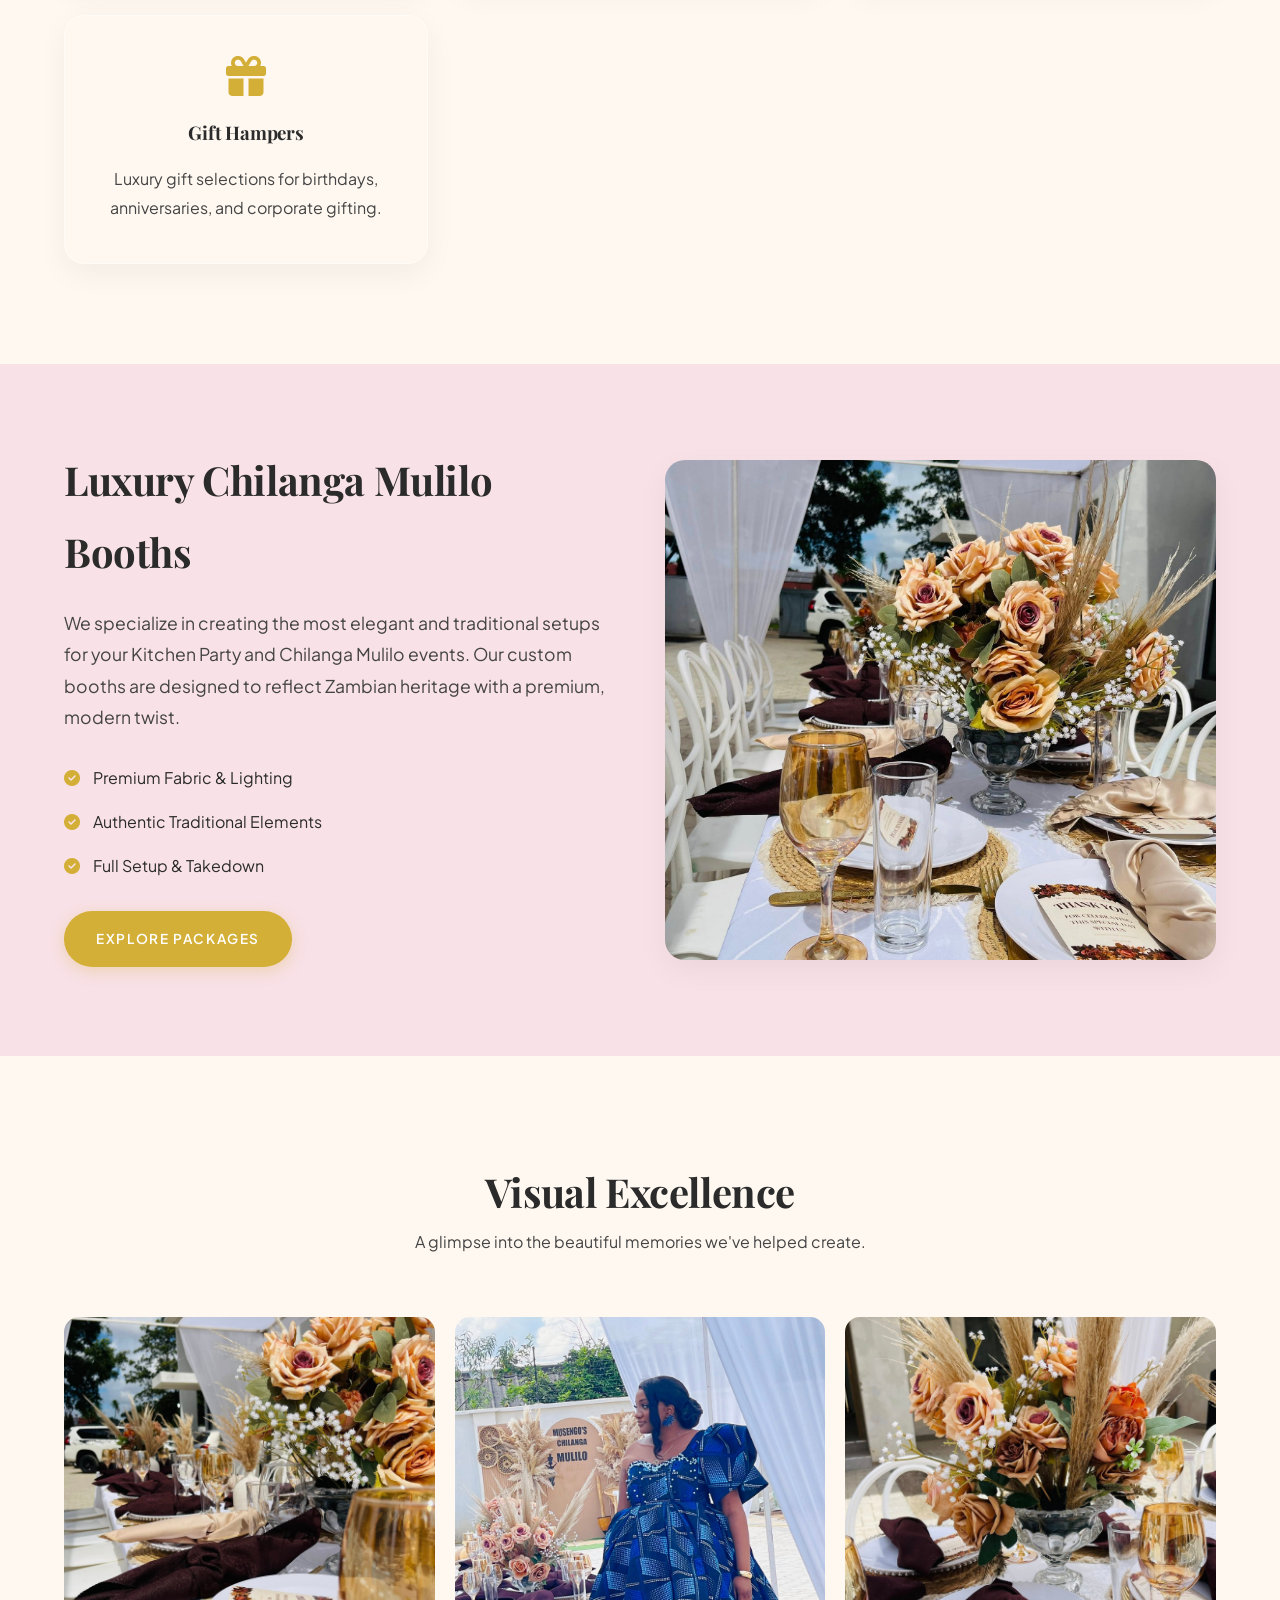
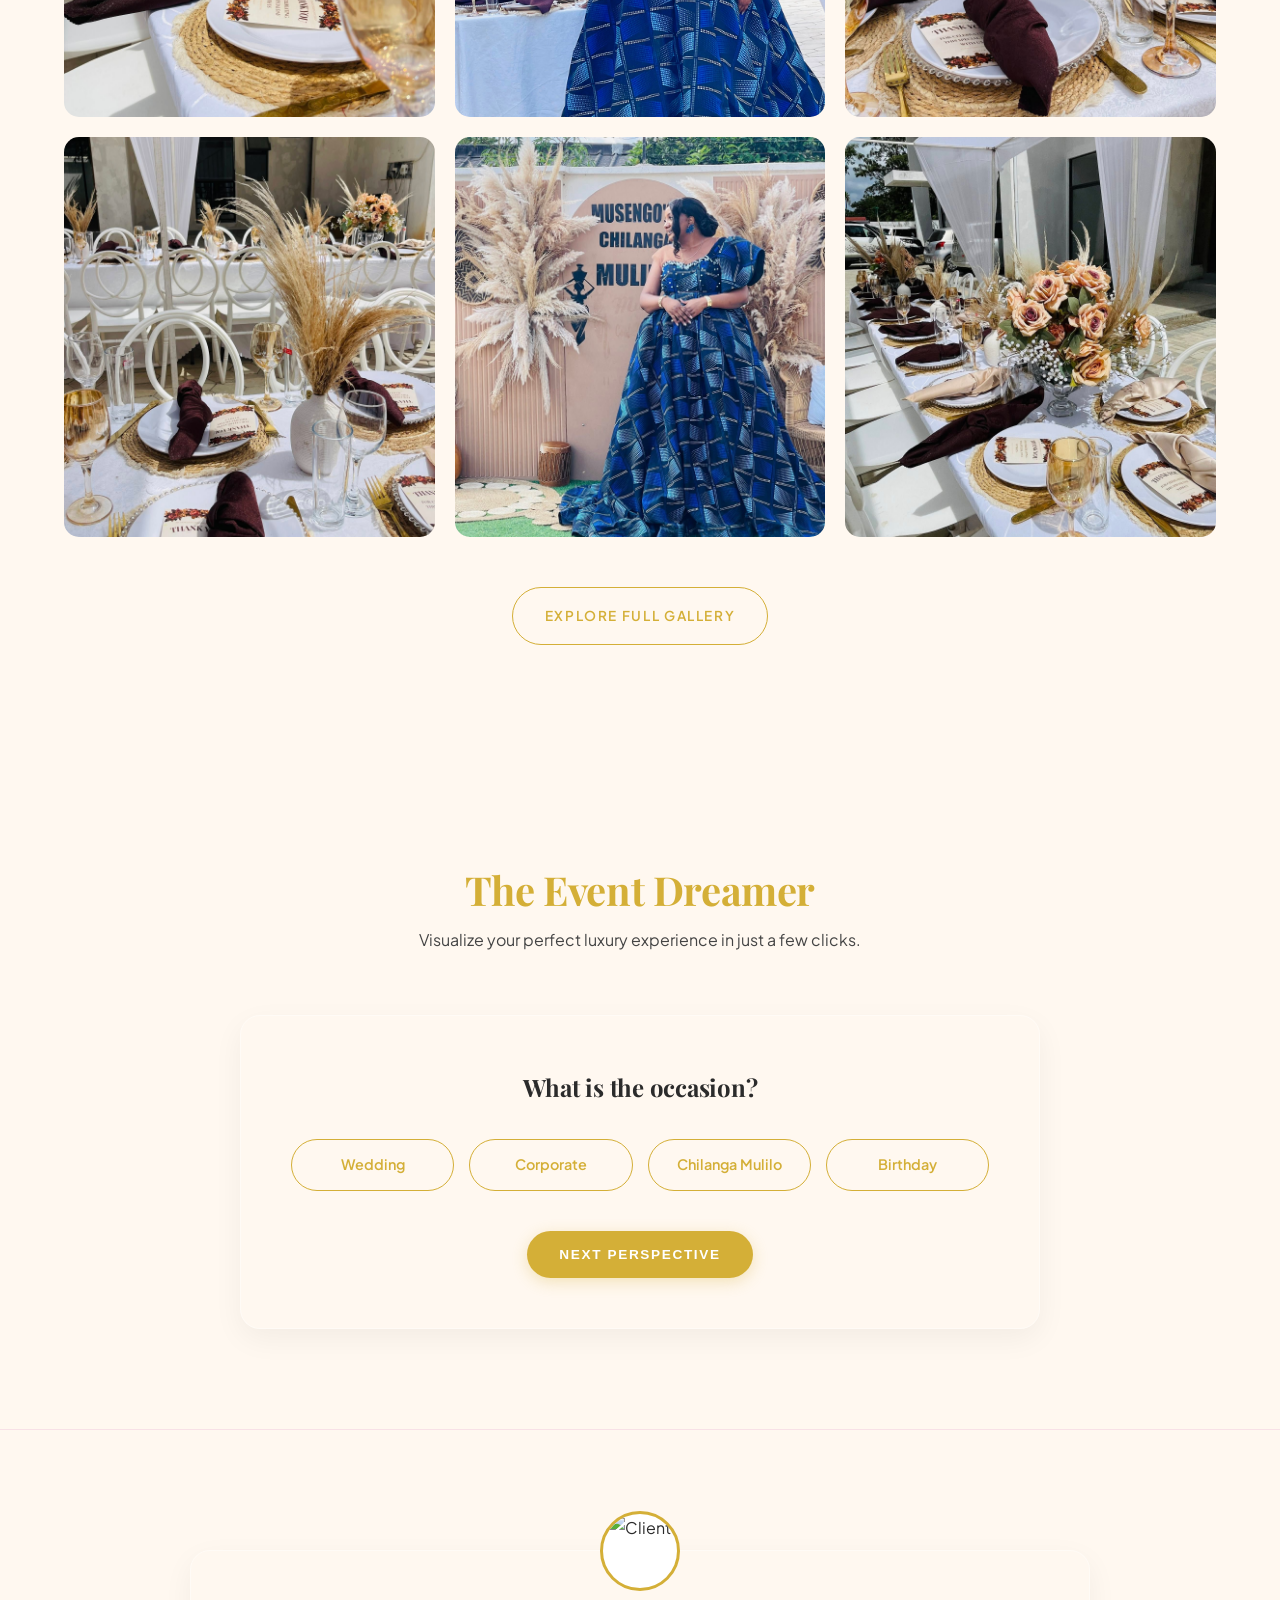
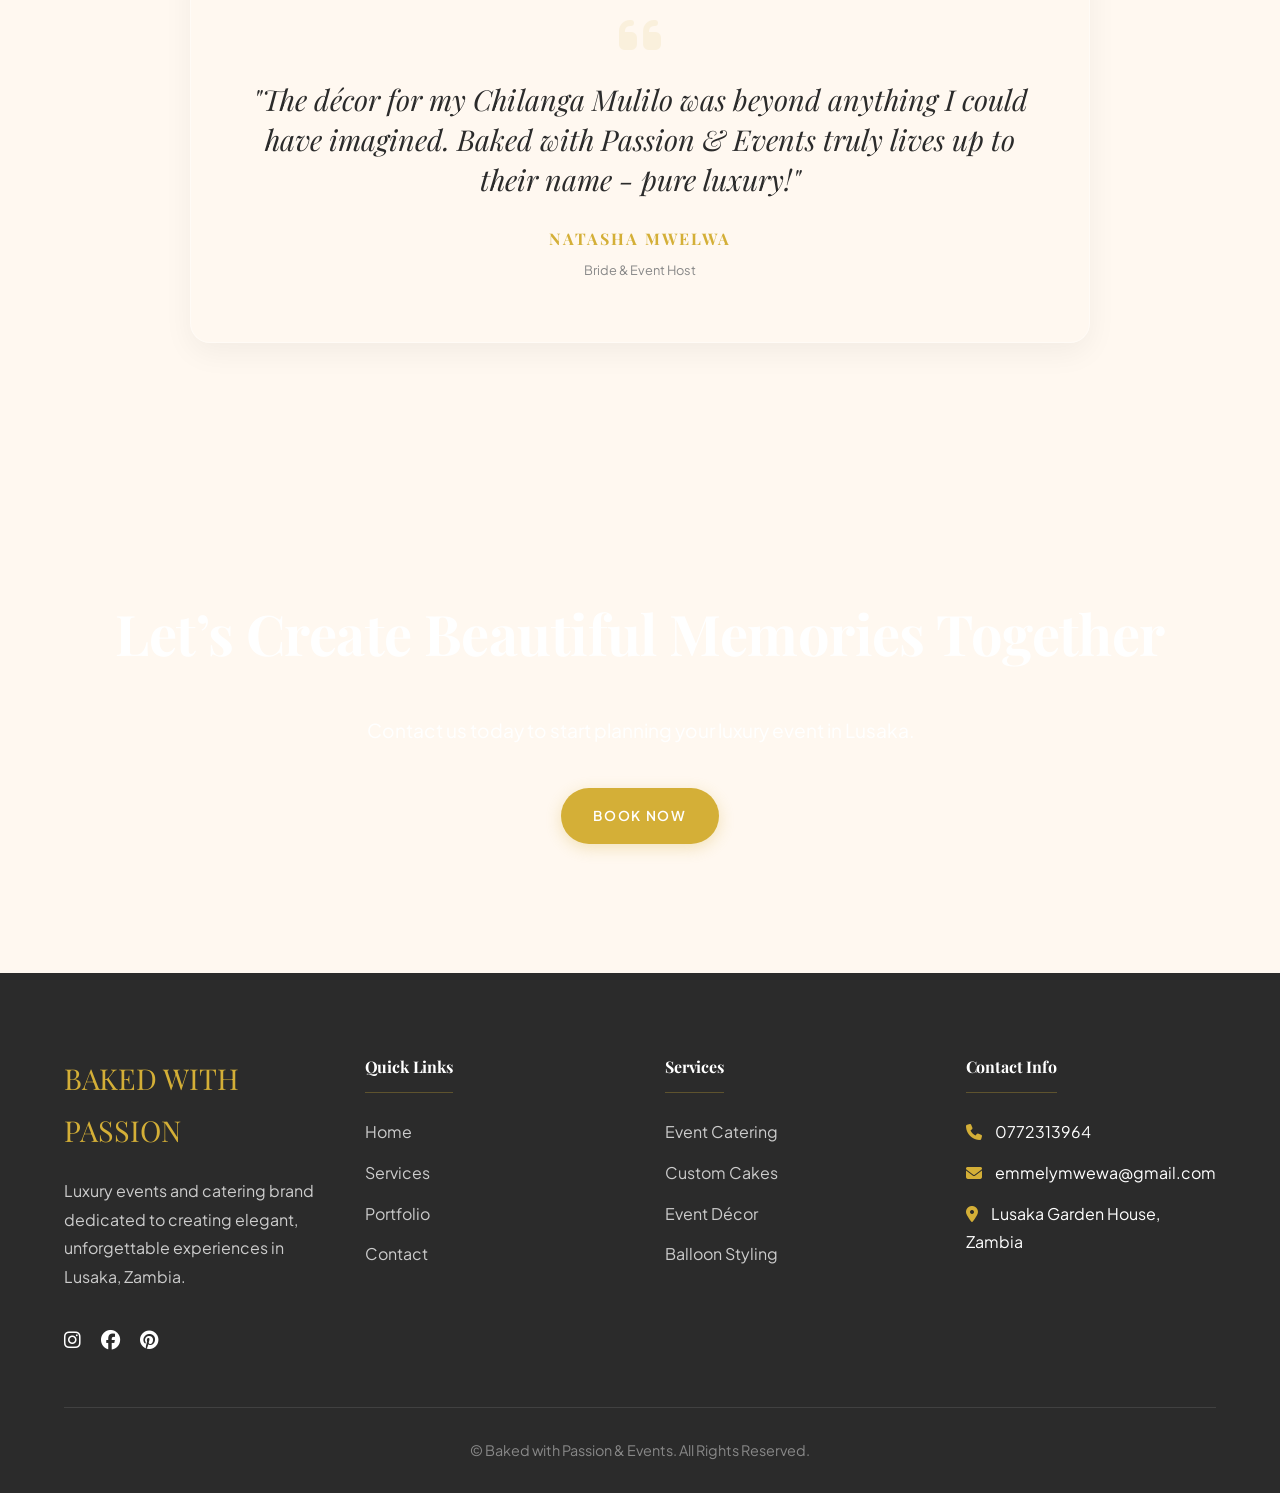
==== commit 18adfe6d: "feat: implement GSAP animations, Lenis smooth scrolling, and interactive UI components with custom s" ====
--- a/index.html
+++ b/index.html
@@ -12,11 +12,62 @@
     <!-- Icons & Fonts -->
     <link rel="stylesheet" href="https://cdnjs.cloudflare.com/ajax/libs/font-awesome/6.4.0/css/all.min.css">
     
+    <!-- GSAP for advanced animations -->
+    <script src="https://cdnjs.cloudflare.com/ajax/libs/gsap/3.12.2/gsap.min.js"></script>
+    <script src="https://cdnjs.cloudflare.com/ajax/libs/gsap/3.12.2/ScrollTrigger.min.js"></script>
+    <script src="https://unpkg.com/@studio-freight/lenis@1.0.34/dist/lenis.min.js"></script>
+    
     <style>
-        /* Specific page styles can go here or in style.css */
+        /* Preloader */
+        #preloader {
+            position: fixed;
+            top: 0;
+            left: 0;
+            width: 100%;
+            height: 100%;
+            background: var(--ivory);
+            z-index: 99999;
+            display: flex;
+            align-items: center;
+            justify-content: center;
+        }
+
+        .loader-logo {
+            font-family: 'Playfair Display', serif;
+            font-size: 2rem;
+            color: var(--gold);
+            letter-spacing: 5px;
+            animation: pulse-logo 2s infinite;
+        }
+
+        @keyframes pulse-logo {
+            0% { opacity: 0.3; transform: scale(0.95); }
+            50% { opacity: 1; transform: scale(1); }
+            100% { opacity: 0.3; transform: scale(0.95); }
+        }
     </style>
 </head>
-<body>
+<body style="overflow: hidden;"> <!-- Hide overflow during loading -->
+
+    <!-- Preloader -->
+    <div id="preloader">
+        <div class="loader-logo">PASSION & EVENTS</div>
+    </div>
+
+    <!-- Custom Cursor -->
+    <div class="cursor"></div>
+    <div class="cursor-follower"></div>
+
+    <!-- Scroll Progress Indicator -->
+    <div class="scroll-progress-nav">
+        <div class="progress-dot" data-target="hero"></div>
+        <div class="progress-dot" data-target="marquee"></div>
+        <div class="progress-dot" data-target="services"></div>
+        <div class="progress-dot" data-target="highlights"></div>
+        <div class="progress-dot" data-target="gallery"></div>
+        <div class="progress-dot" data-target="dreamer"></div>
+        <div class="progress-dot" data-target="testimonials"></div>
+    </div>
 
     <!-- Sticky Navigation -->
     <nav class="nav-transparent">
@@ -40,7 +91,8 @@
     </nav>
 
     <!-- Hero Section -->
-    <section class="hero">
+    <section class="hero" id="hero">
+        <canvas id="hero-particles" style="position: absolute; top: 0; left: 0; width: 100%; height: 100%; z-index: 1; pointer-events: none; opacity: 0.6;"></canvas>
         <div class="hero-overlay"></div>
         <img src="https://images.unsplash.com/photo-1519225421980-715cb0215aed?auto=format&fit=crop&q=80&w=2070" alt="Luxury Event Setup" class="hero-media">
         <div class="hero-content">
@@ -53,8 +105,26 @@
         </div>
     </section>
 
-    <!-- Services Preview -->
-    <section class="section-padding">
+    <!-- Luxury Marquee -->
+    <div class="luxury-marquee" id="marquee">
+        <div class="marquee-content">
+            <span>Bespoke Catering</span>
+            <span>Exquisite Decor</span>
+            <span>Signature Cakes</span>
+            <span>Luxury Events</span>
+            <span>Chilanga Mulilo</span>
+            <span>Corporate Gala</span>
+            <!-- Duplicate for seamless loop -->
+            <span>Bespoke Catering</span>
+            <span>Exquisite Decor</span>
+            <span>Signature Cakes</span>
+            <span>Luxury Events</span>
+            <span>Chilanga Mulilo</span>
+            <span>Corporate Gala</span>
+        </div>
+    </div>
+
+    <section class="section-padding" id="services">
         <div class="container">
             <div style="text-align: center; margin-bottom: 60px;">
                 <h2 style="font-size: 2.5rem; color: var(--gold);">Our Bespoke Services</h2>
@@ -95,7 +165,7 @@
     </section>
 
     <!-- Highlights Section -->
-    <section style="background: var(--blush); padding: 80px 0;">
+    <section style="background: var(--blush); padding: 80px 0;" id="highlights">
         <div class="container" style="display: flex; flex-wrap: wrap; align-items: center; gap: 50px;">
             <div style="flex: 1; min-width: 300px;">
                 <h2 style="font-size: 2.5rem; margin-bottom: 20px;">Luxury Chilanga Mulilo Booths</h2>
@@ -116,7 +186,7 @@
     </section>
 
     <!-- Gallery Section -->
-    <section class="section-padding">
+    <section class="section-padding" id="gallery">
         <div class="container">
             <div style="text-align: center; margin-bottom: 60px;">
                 <h2 style="font-size: 2.5rem;">Visual Excellence</h2>
@@ -154,17 +224,68 @@
         </div>
     </section>
 
+    <!-- Event Dreamer Interactive Tool -->
+    <section class="section-padding" style="background: var(--ivory);" id="dreamer">
+        <div class="container">
+            <div style="text-align: center; margin-bottom: 60px;">
+                <h2 style="font-size: 2.5rem; color: var(--gold);">The Event Dreamer</h2>
+                <p style="color: var(--text-muted);">Visualize your perfect luxury experience in just a few clicks.</p>
+            </div>
+            
+            <div class="dreamer-card glass-card" style="max-width: 800px; margin: 0 auto; padding: 50px; position: relative;">
+                <div class="dreamer-step" style="display: block;">
+                    <h4 style="font-size: 1.5rem; margin-bottom: 30px; text-align: center;">What is the occasion?</h4>
+                    <div style="display: grid; grid-template-columns: repeat(auto-fit, minmax(150px, 1fr)); gap: 15px;">
+                        <div class="option-pill">Wedding</div>
+                        <div class="option-pill">Corporate</div>
+                        <div class="option-pill">Chilanga Mulilo</div>
+                        <div class="option-pill">Birthday</div>
+                    </div>
+                </div>
+                
+                <div class="dreamer-step" style="display: none;">
+                    <h4 style="font-size: 1.5rem; margin-bottom: 30px; text-align: center;">Preferred Atmosphere?</h4>
+                    <div style="display: grid; grid-template-columns: repeat(auto-fit, minmax(150px, 1fr)); gap: 15px;">
+                        <div class="option-pill">Minimalist Gold</div>
+                        <div class="option-pill">Royal Blush</div>
+                        <div class="option-pill">Vintage Zambian</div>
+                        <div class="option-pill">Modern Ultra</div>
+                    </div>
+                </div>
+                
+                <div class="dreamer-step" style="display: none;">
+                    <h4 style="font-size: 1.5rem; margin-bottom: 30px; text-align: center;">Estimated Guest Count?</h4>
+                    <div style="display: grid; grid-template-columns: repeat(auto-fit, minmax(150px, 1fr)); gap: 15px;">
+                        <div class="option-pill">Intimate (0-50)</div>
+                        <div class="option-pill">Mid (50-200)</div>
+                        <div class="option-pill">Grand (200+)</div>
+                    </div>
+                </div>
+                
+                <div style="text-align: center; margin-top: 40px;">
+                    <button class="btn btn-primary dreamer-next">Next Perspective</button>
+                </div>
+            </div>
+        </div>
+    </section>
+
     <!-- Testimonials -->
-    <section style="background: var(--ivory); padding: 80px 0; border-top: 1px solid var(--blush);">
-        <div class="container">
-            <div style="max-width: 800px; margin: 0 auto; text-align: center;">
-                <i class="fas fa-quote-left" style="font-size: 3rem; color: var(--gold); opacity: 0.3; margin-bottom: 30px;"></i>
-                <div id="testimonial-slider">
-                    <div class="testimonial-item">
-                        <p style="font-size: 1.5rem; font-family: 'Playfair Display', serif; font-style: italic; margin-bottom: 25px;">
-                            "The décor for my Chilanga Mulilo was beyond anything I could have imagined. Baked with Passion & Events truly lives up to their name!"
-                        </p>
-                        <h4 style="color: var(--gold);">— Natasha Mwelwa</h4>
+    <section style="background: var(--ivory); padding: 120px 0; border-top: 1px solid var(--blush);" id="testimonials">
+        <div class="container">
+            <div style="max-width: 900px; margin: 0 auto; text-align: center;">
+                <div class="testimonial-container glass-card" style="padding: 60px; position: relative; overflow: visible;">
+                    <div style="position: absolute; top: -40px; left: 50%; transform: translateX(-50%); width: 80px; height: 80px; border-radius: 50%; border: 3px solid var(--gold); overflow: hidden; background: white;">
+                        <img src="https://images.unsplash.com/photo-1494790108377-be9c29b29330?auto=format&fit=crop&q=80&w=150" alt="Client" style="width: 100%; height: 100%; object-fit: cover;">
+                    </div>
+                    <i class="fas fa-quote-left" style="font-size: 3rem; color: var(--gold); opacity: 0.1; margin-bottom: 20px; display: block;"></i>
+                    <div id="testimonial-slider">
+                        <div class="testimonial-item">
+                            <p style="font-size: 1.8rem; font-family: 'Playfair Display', serif; font-style: italic; margin-bottom: 25px; line-height: 1.4;">
+                                "The décor for my Chilanga Mulilo was beyond anything I could have imagined. Baked with Passion & Events truly lives up to their name - pure luxury!"
+                            </p>
+                            <h4 style="color: var(--gold); letter-spacing: 2px;">NATASHA MWELWA</h4>
+                            <p style="font-size: 0.8rem; color: #888; margin-top: 5px;">Bride & Event Host</p>
+                        </div>
                     </div>
                 </div>
             </div>
--- a/css/style.css
+++ b/css/style.css
@@ -21,8 +21,37 @@
     
     /* Shadow & Glass */
     --shadow-premium: 0 10px 30px rgba(0, 0, 0, 0.05);
-    --glass-bg: rgba(255, 255, 255, 0.1);
-    --glass-border: rgba(255, 255, 255, 0.2);
+}
+
+/* Scroll Progress indicator */
+.scroll-progress-nav {
+    position: fixed;
+    right: 30px;
+    top: 50%;
+    transform: translateY(-50%);
+    display: flex;
+    flex-direction: column;
+    gap: 20px;
+    z-index: 1001;
+}
+
+.progress-dot {
+    width: 6px;
+    height: 6px;
+    background: var(--gold);
+    border-radius: 50%;
+    opacity: 0.3;
+    transition: var(--transition-fast);
+    cursor: pointer;
+}
+
+.progress-dot.active {
+    opacity: 1;
+    transform: scale(2);
+}
+
+@media (max-width: 1024px) {
+    .scroll-progress-nav { display: none; }
 }
 
 * {
@@ -42,12 +71,71 @@
     line-height: 1.8; /* Increased from 1.6 for better readability */
     overflow-x: hidden;
     font-weight: 400;
+    cursor: none; /* Hide default cursor */
+}
+
+/* Custom Cursor */
+.cursor {
+    width: 8px;
+    height: 8px;
+    background: var(--gold);
+    border-radius: 50%;
+    position: fixed;
+    top: 0;
+    left: 0;
+    pointer-events: none;
+    z-index: 9999;
+    transition: transform 0.1s ease;
+}
+
+.cursor-follower {
+    width: 30px;
+    height: 30px;
+    border: 1px solid var(--gold);
+    border-radius: 50%;
+    position: fixed;
+    top: 0;
+    left: 0;
+    pointer-events: none;
+    z-index: 9998;
+    transition: transform 0.3s cubic-bezier(0.175, 0.885, 0.32, 1.275);
+}
+
+.cursor.active {
+    transform: scale(3);
+    mix-blend-mode: difference;
+    background: white;
+}
+
+.cursor-follower.active {
+    transform: scale(1.5);
+    border-color: white;
+}
+
+@media (max-width: 1024px) {
+    body { cursor: auto; }
+    .cursor, .cursor-follower { display: none; }
 }
 
 h1, h2, h3, h4, h5, h6, .luxury-font {
     font-family: 'Playfair Display', serif;
     font-weight: 700;
     letter-spacing: -0.01em;
+}
+
+@media (max-width: 768px) {
+    h2[style*="font-size"] {
+        font-size: clamp(1.8rem, 6vw, 2rem) !important;
+    }
+    .hero p {
+        font-size: 1rem !important;
+    }
+    body {
+        font-size: 0.95rem;
+    }
+    .testimonial-item p {
+        font-size: 1.2rem !important;
+    }
 }
 
 /* Animations */
@@ -196,16 +284,77 @@
     color: white;
 }
 
+/* Option Pills for Dreamer Tool */
+.option-pill {
+    padding: 12px 20px;
+    border: 1px solid var(--gold);
+    border-radius: 50px;
+    text-align: center;
+    color: var(--gold);
+    cursor: pointer;
+    transition: var(--transition-fast);
+    font-size: 0.9rem;
+    font-weight: 600;
+}
+
+.option-pill:hover, .option-pill.selected {
+    background: var(--gold);
+    color: white;
+}
+
+/* Luxury Marquee */
+.luxury-marquee {
+    background: var(--charcoal);
+    color: var(--gold);
+    padding: 20px 0;
+    overflow: hidden;
+    white-space: nowrap;
+    position: relative;
+    border-top: 1px solid var(--gold);
+    border-bottom: 1px solid var(--gold);
+}
+
+.marquee-content {
+    display: inline-block;
+    animation: marquee 30s linear infinite;
+}
+
+.marquee-content span {
+    font-family: 'Playfair Display', serif;
+    font-size: 1.2rem;
+    font-weight: 700;
+    margin: 0 40px;
+    text-transform: uppercase;
+    letter-spacing: 3px;
+}
+
+@keyframes marquee {
+    from { transform: translateX(0); }
+    to { transform: translateX(-50%); }
+}
+
 /* Glassmorphism */
 .glass-card, .card, .pricing-card, .value-card {
-    border: none !important;
-}
-
-.glass-card {
-    background: rgba(255, 255, 255, 0.7);
-    backdrop-filter: blur(10px);
-    -webkit-backdrop-filter: blur(10px);
     border-radius: 20px;
+    box-shadow: var(--shadow-premium);
+    border: 1px solid rgba(255, 255, 255, 0.4) !important;
+    overflow: hidden;
+}
+
+.glass-card::before {
+    content: '';
+    position: absolute;
+    top: 0;
+    left: 0;
+    width: 100%;
+    height: 100%;
+    background: linear-gradient(135deg, rgba(255,255,255,0.4), transparent);
+    opacity: 0;
+    transition: var(--transition-smooth);
+}
+
+.glass-card:hover::before {
+    opacity: 1;
 }
 
 /* Sticky Nav */
@@ -300,9 +449,10 @@
     }
 
     .nav-links a {
-        font-size: 1.3rem;
-        color: var(--charcoal);
-        font-weight: 700; /* Increased for mobile visibility */
+        font-size: 1.1rem;
+        color: var(--charcoal) !important;
+        font-weight: 600; /* Adjusted for mobile */
+        text-shadow: none !important;
     }
 }
 
@@ -403,7 +553,7 @@
 }
 
 .hero h1 {
-    font-size: clamp(3rem, 8vw, 5.5rem);
+    font-size: clamp(2.2rem, 8vw, 5rem);
     margin-bottom: 20px;
     line-height: 1.1;
     opacity: 0;
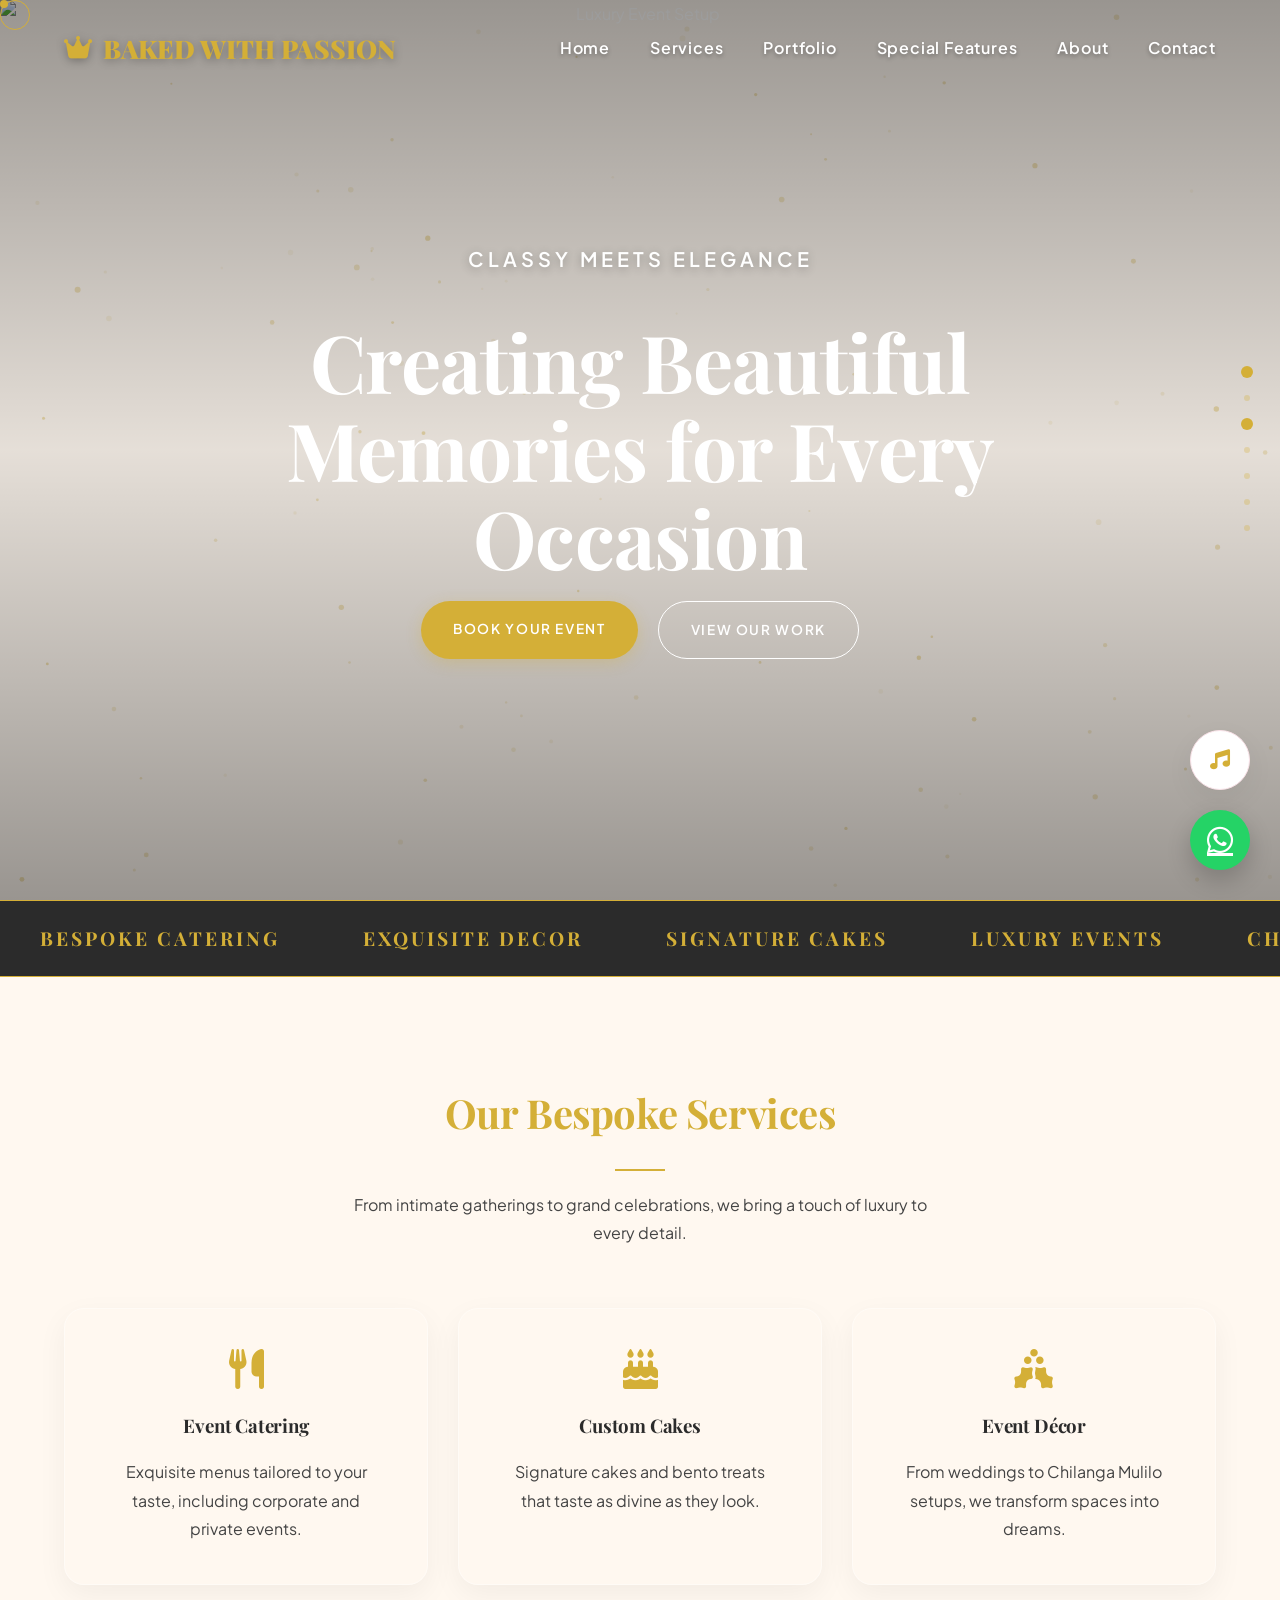
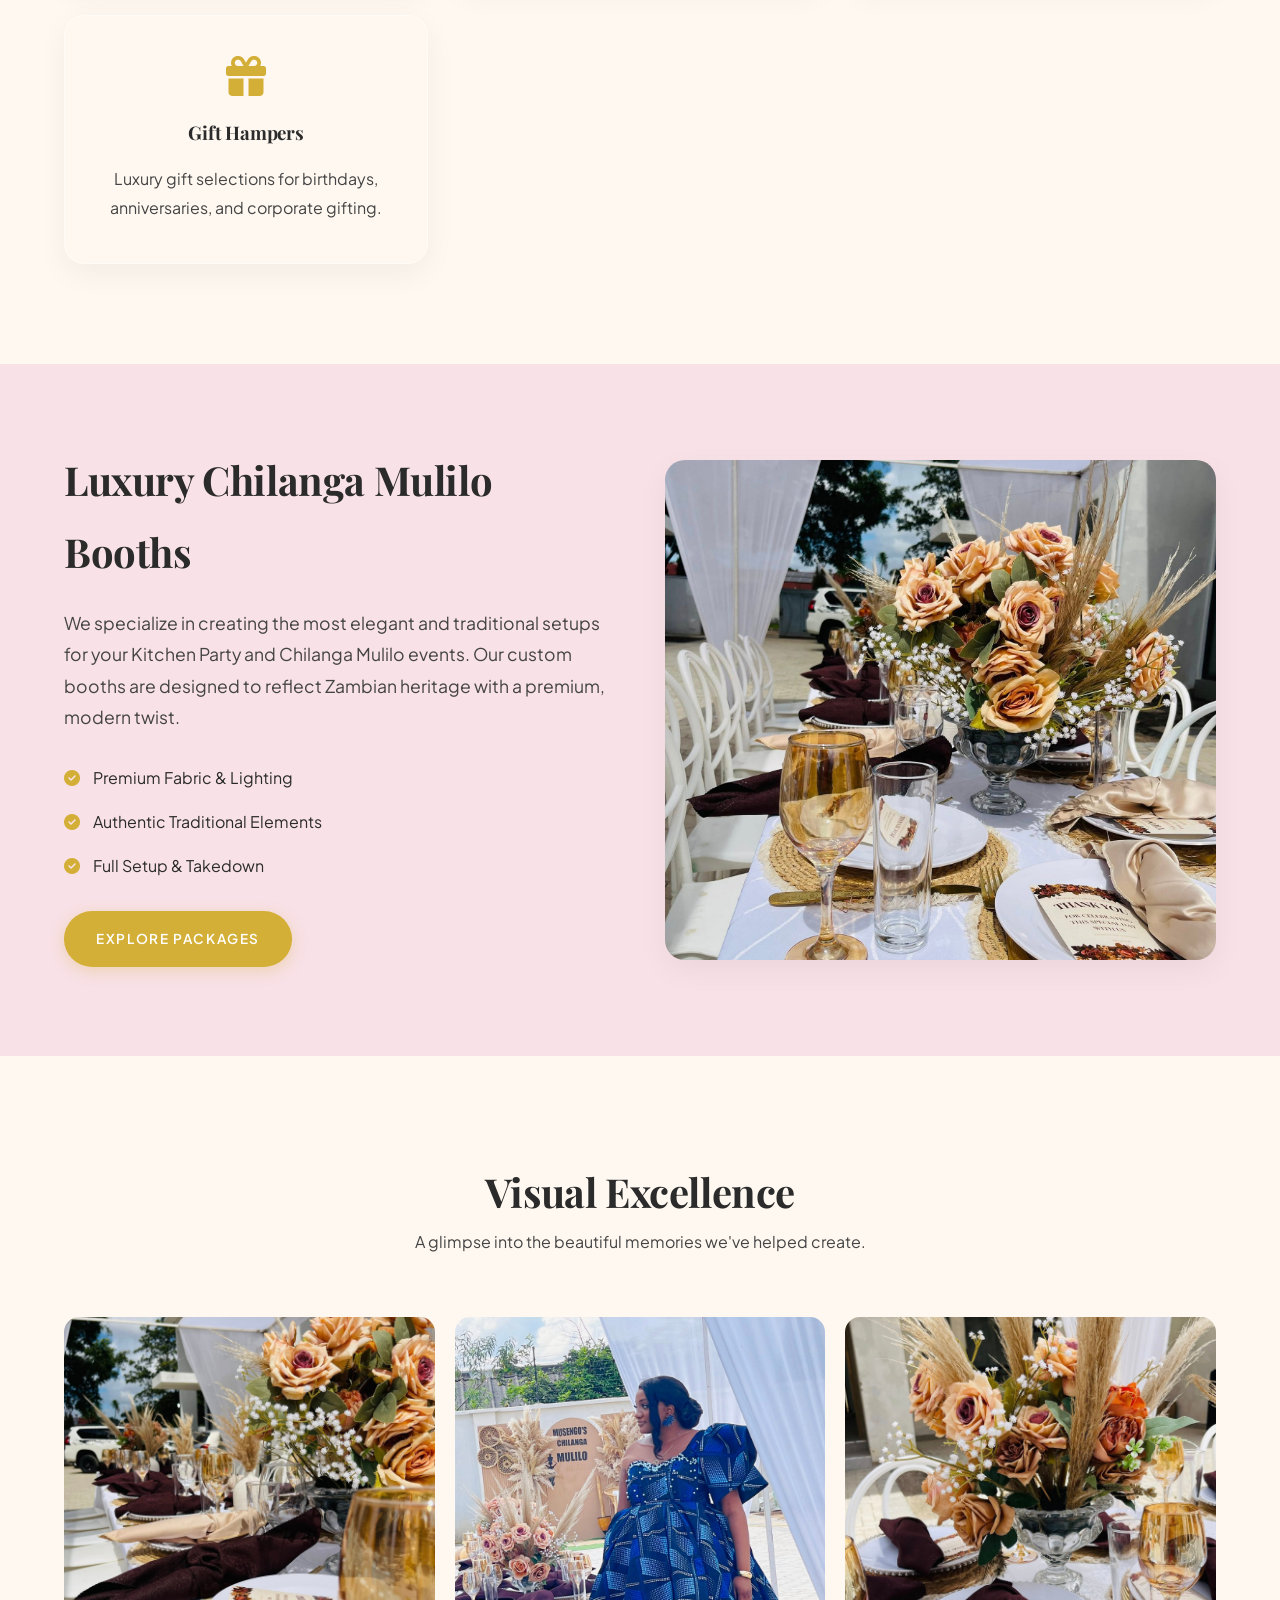
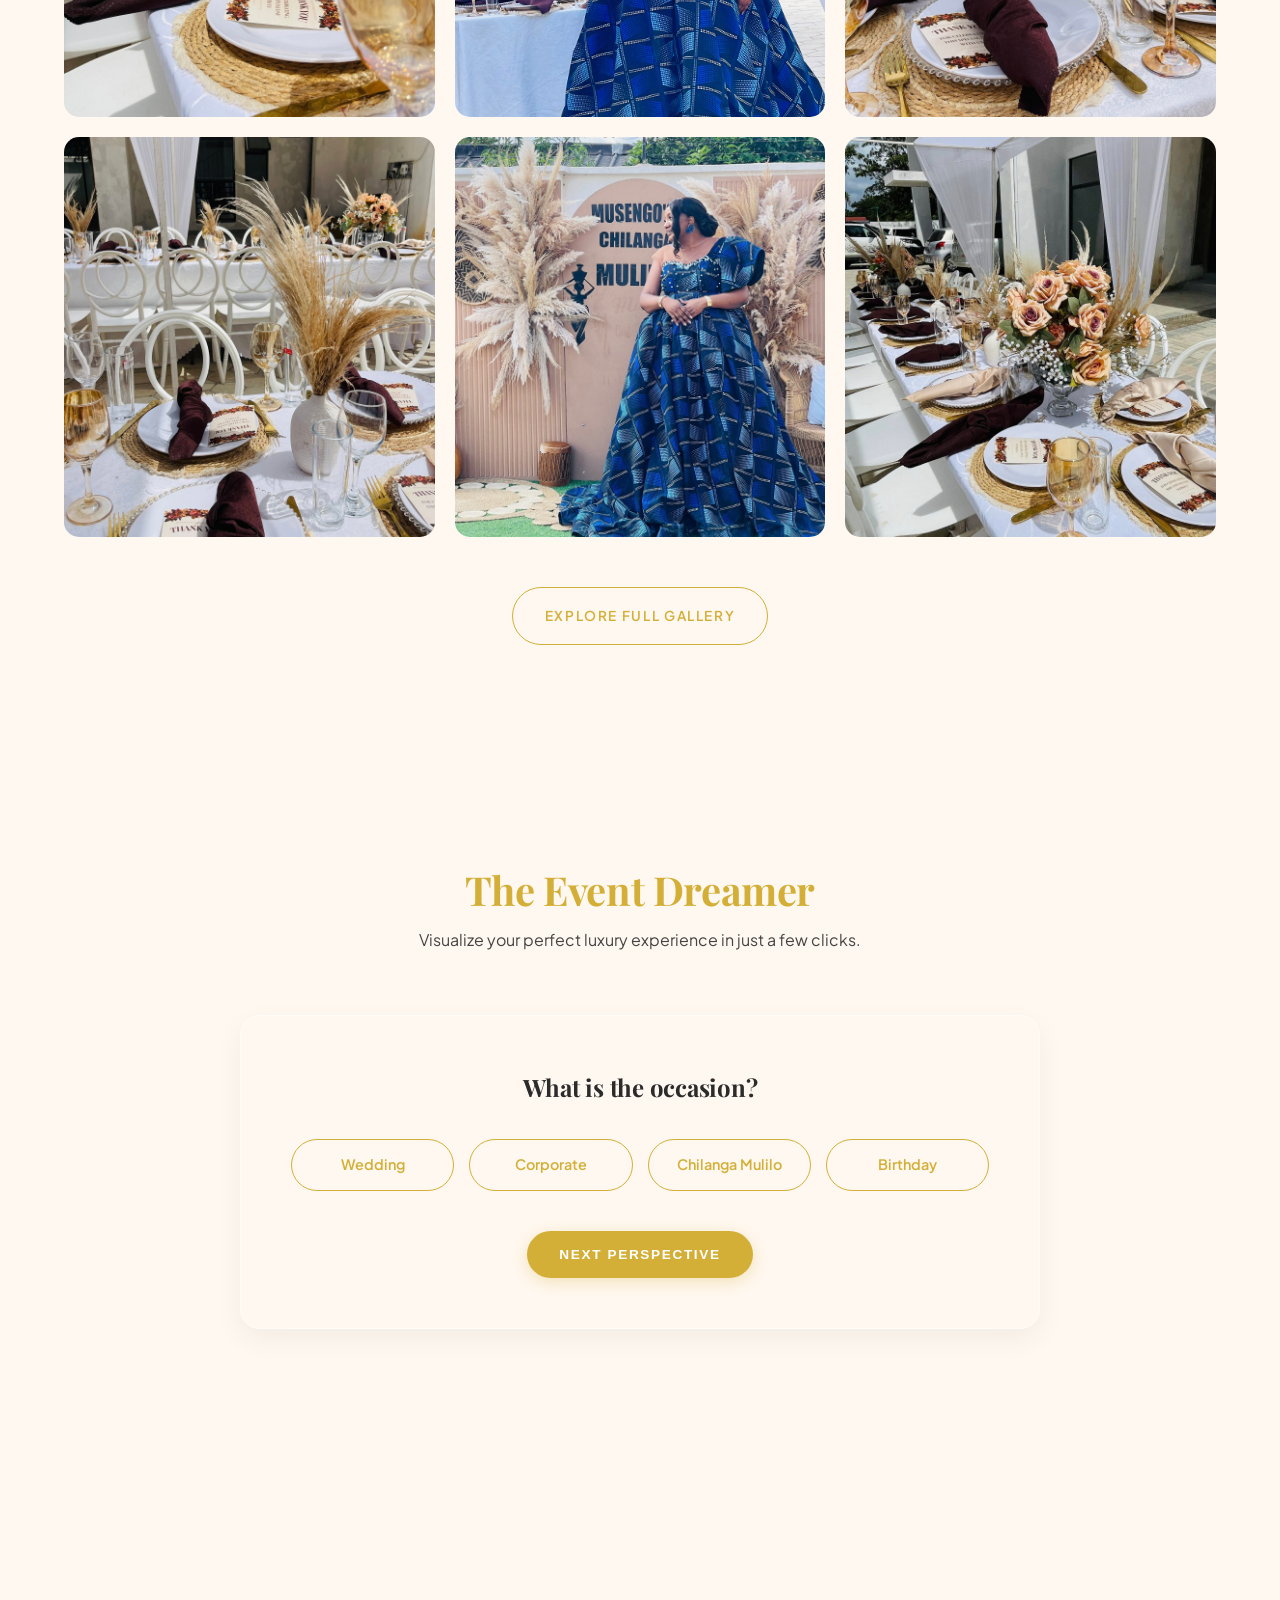
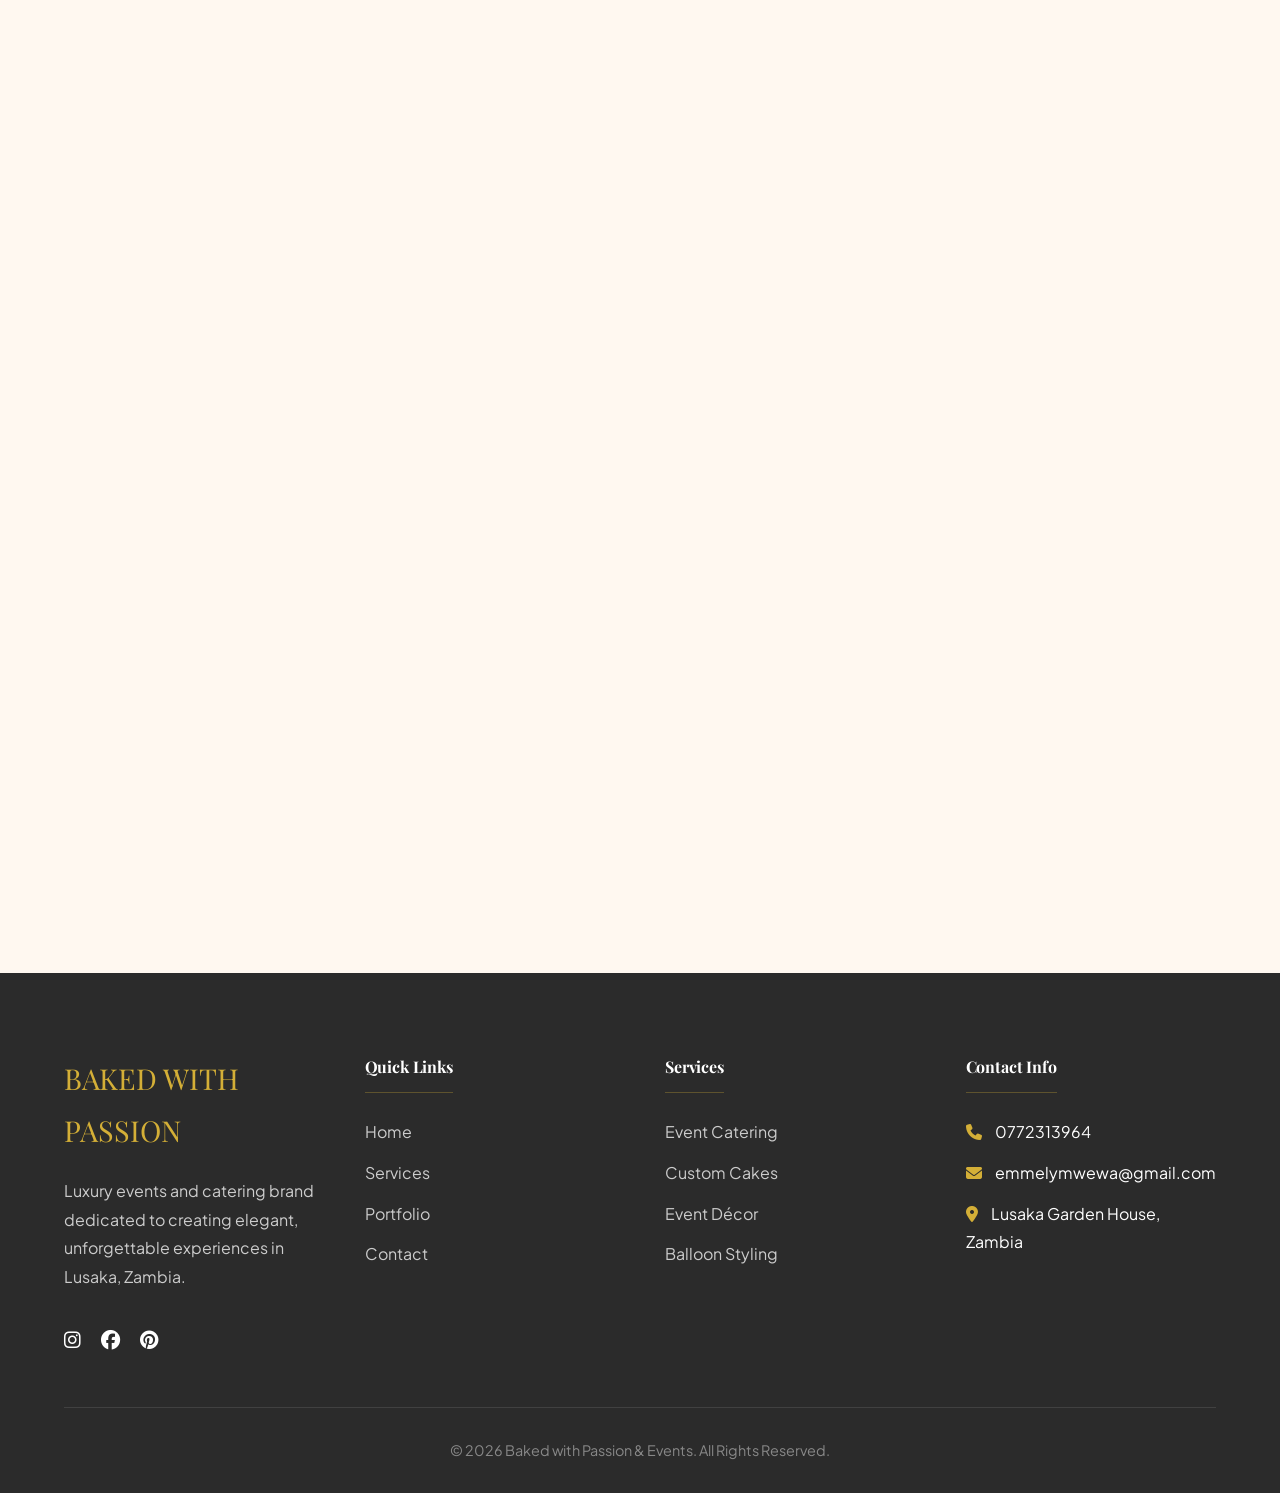
==== commit ec77de2d: "feat: implement global styling, custom cursor, and navigation components with responsive design supp" ====
--- a/index.html
+++ b/index.html
@@ -12,9 +12,7 @@
     <!-- Icons & Fonts -->
     <link rel="stylesheet" href="https://cdnjs.cloudflare.com/ajax/libs/font-awesome/6.4.0/css/all.min.css">
     
-    <!-- GSAP for advanced animations -->
-    <script src="https://cdnjs.cloudflare.com/ajax/libs/gsap/3.12.2/gsap.min.js"></script>
-    <script src="https://cdnjs.cloudflare.com/ajax/libs/gsap/3.12.2/ScrollTrigger.min.js"></script>
+    <!-- GSAP removed -->
     <script src="https://unpkg.com/@studio-freight/lenis@1.0.34/dist/lenis.min.js"></script>
     
     <style>
--- a/css/style.css
+++ b/css/style.css
@@ -69,7 +69,7 @@
     background-color: var(--bg-main);
     color: var(--text-main);
     line-height: 1.8; /* Increased from 1.6 for better readability */
-    overflow-x: hidden;
+    overflow-x: clip;
     font-weight: 400;
     cursor: none; /* Hide default cursor */
 }
@@ -239,10 +239,14 @@
 }
 
 @media (max-width: 600px) {
+    .btn:not(.social-btns .btn) {
+        width: 100%;
+        display: block;
+    }
     .btn {
-        width: 100%;
-        padding: 14px 20px;
-        font-size: 0.8rem;
+        padding: 12px 20px;
+        font-size: 0.75rem;
+        letter-spacing: 0.1em;
     }
 }
 
@@ -388,7 +392,7 @@
 
 .logo {
     font-family: 'Playfair Display', serif;
-    font-size: 1.6rem; /* Slightly increased */
+    font-size: clamp(1.1rem, 4.5vw, 1.6rem);
     font-weight: 900;
     color: var(--gold);
     text-decoration: none;
@@ -680,7 +684,7 @@
 .footer-logo {
     color: var(--gold);
     font-family: 'Playfair Display', serif;
-    font-size: 1.8rem;
+    font-size: clamp(1.3rem, 5vw, 1.8rem);
     margin-bottom: 20px;
     display: block;
     text-decoration: none;
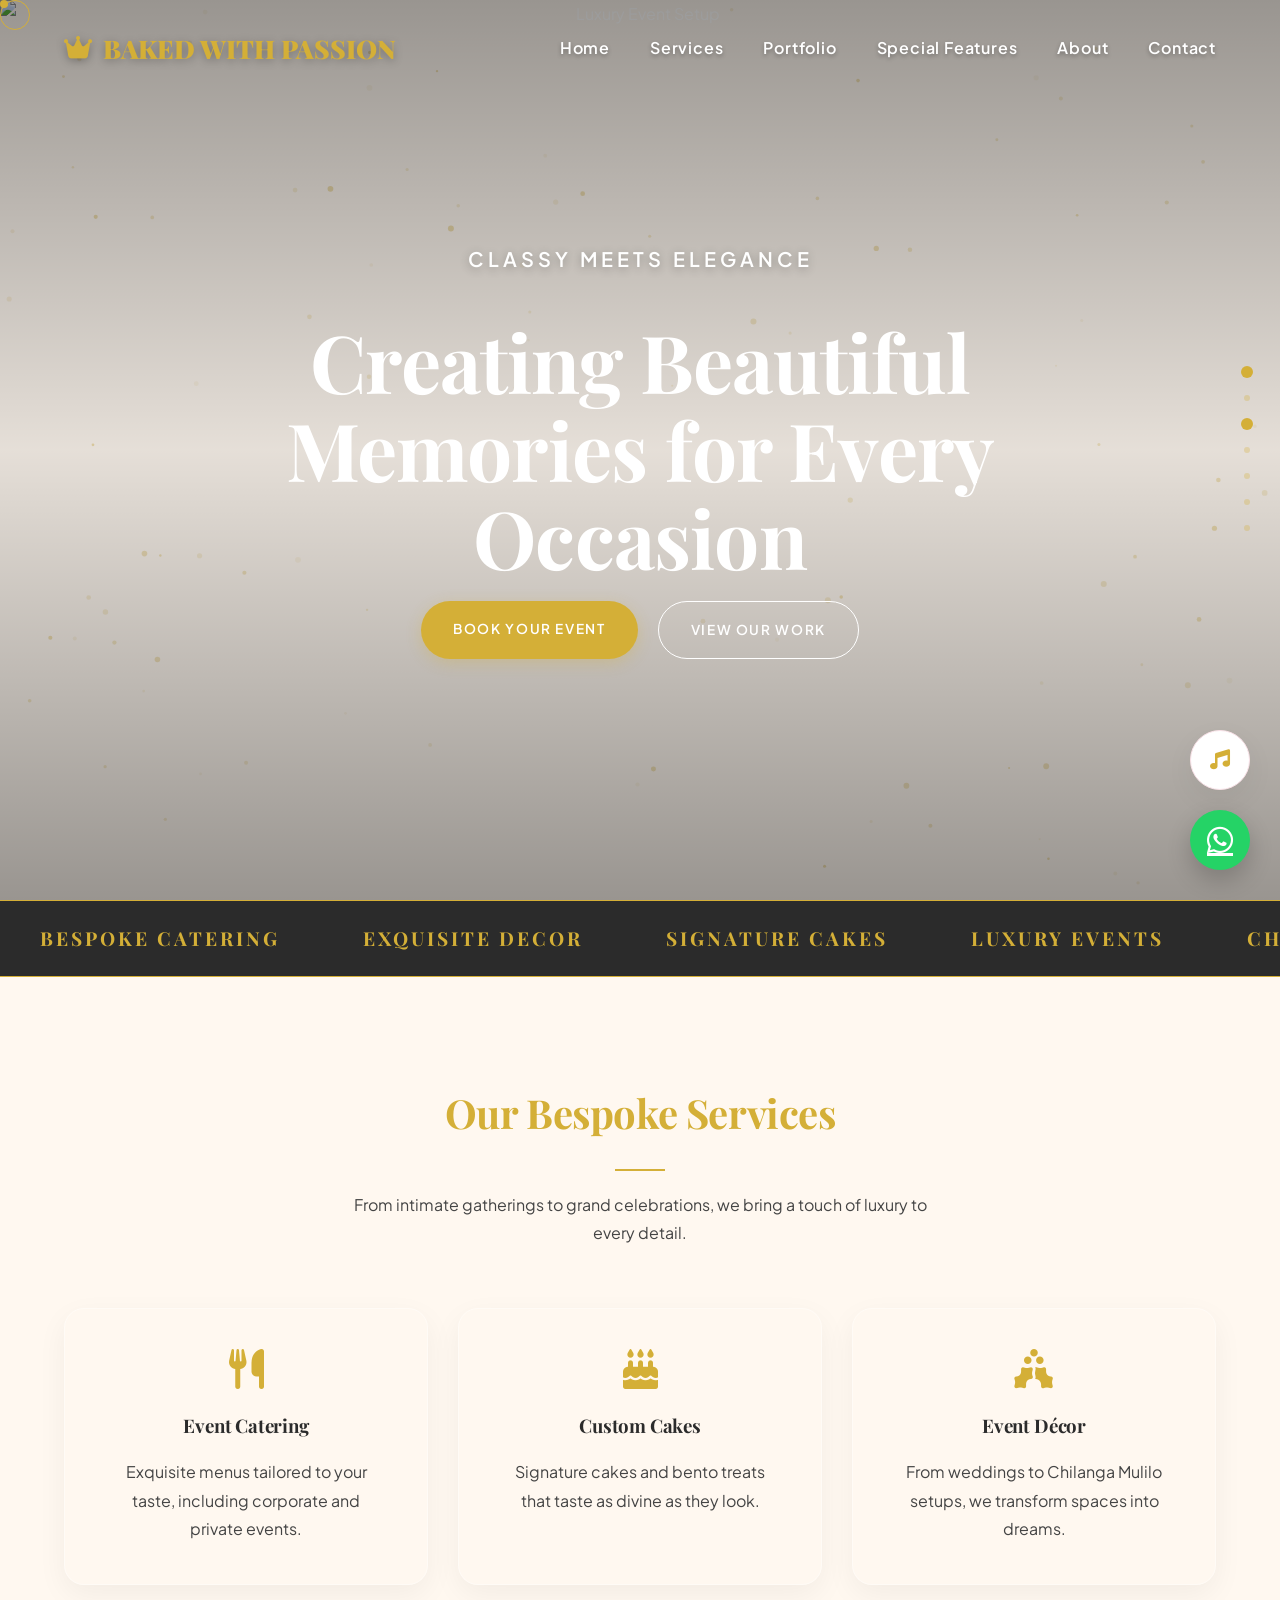
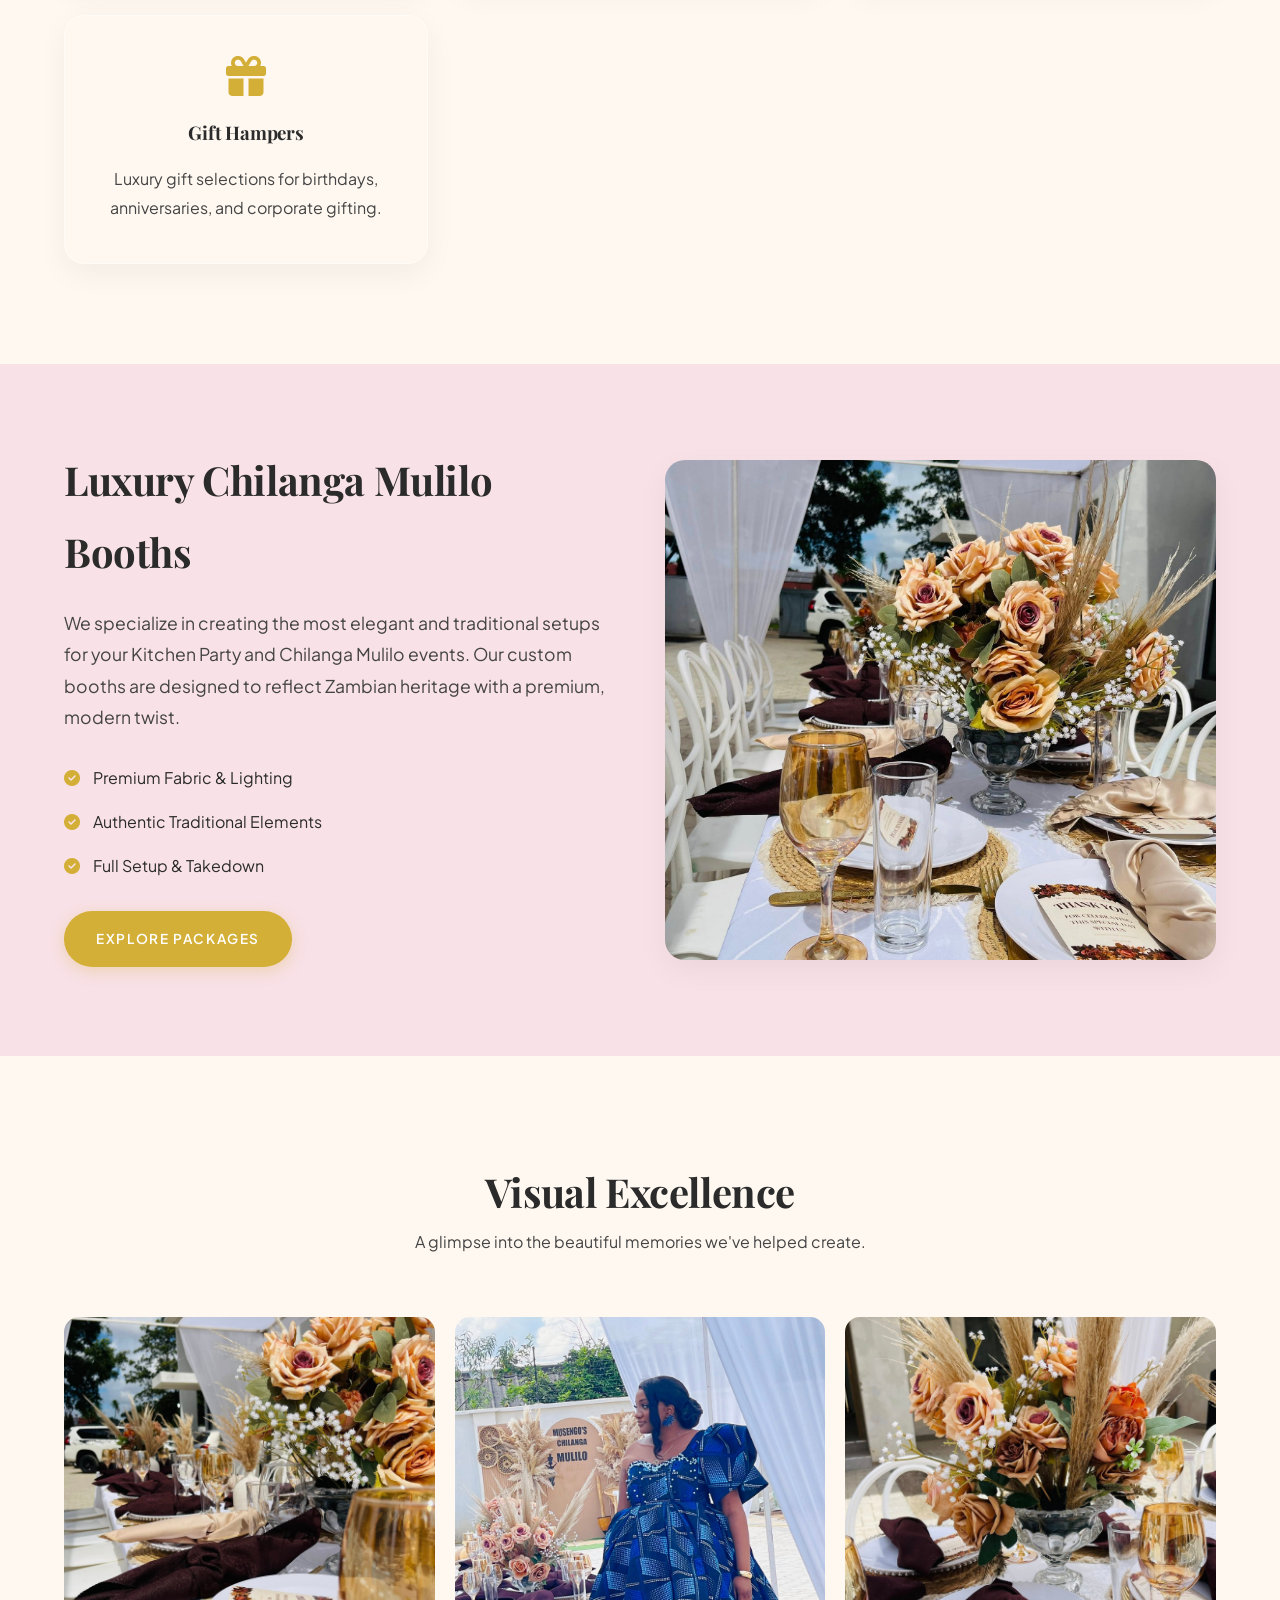
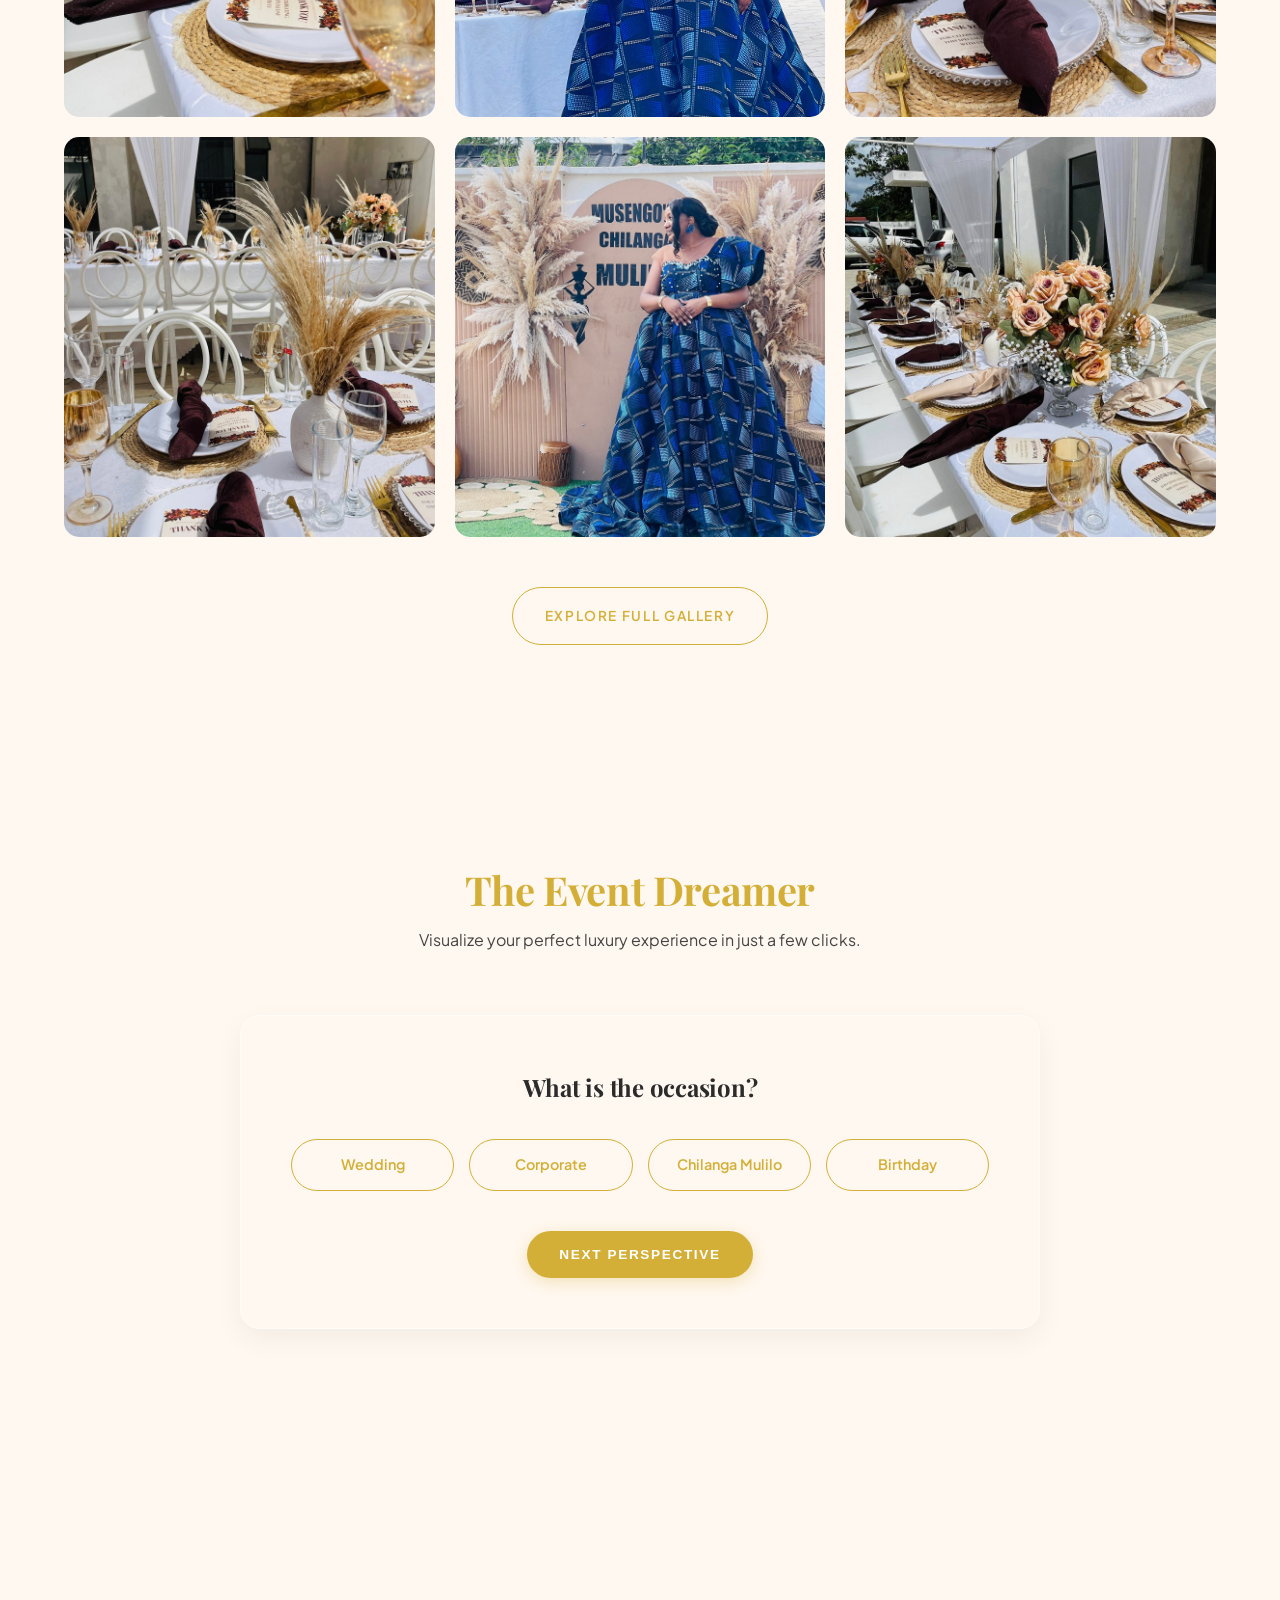
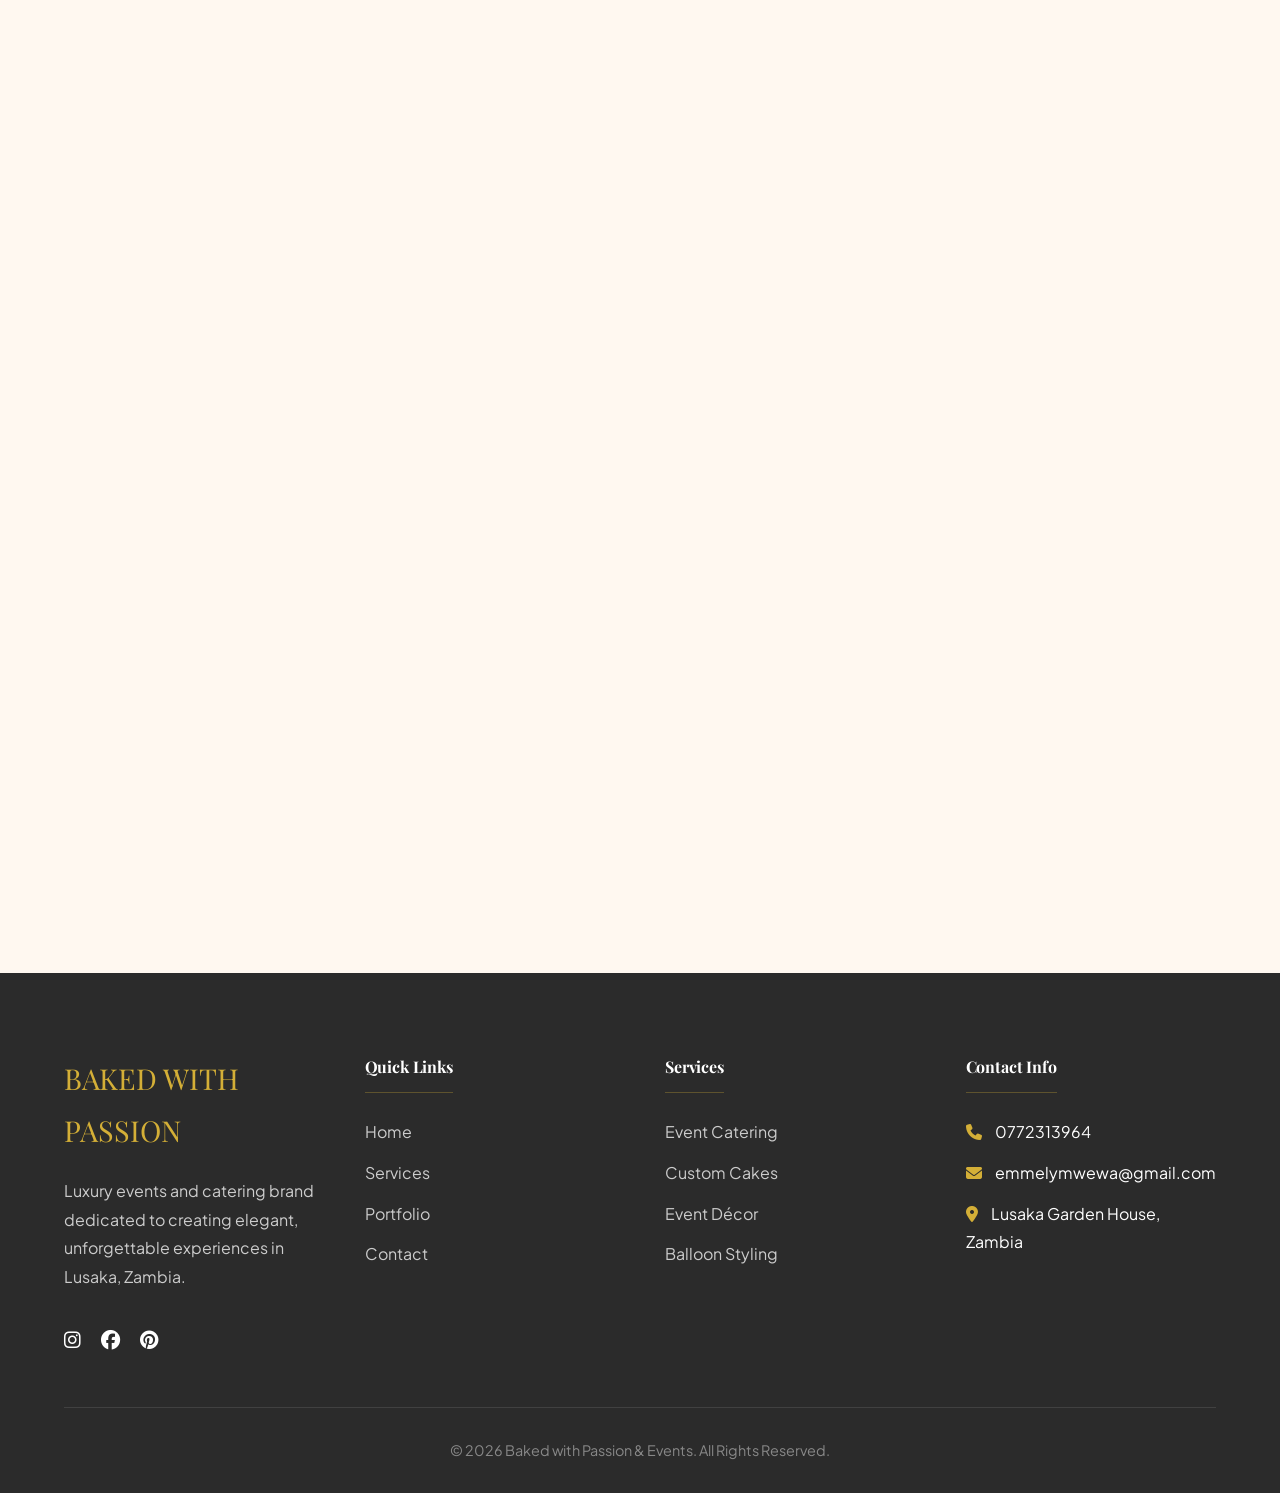
==== commit cf8c7221: "feat: implement comprehensive responsive design improvements across all pages for mobile optimizatio" ====
--- a/index.html
+++ b/index.html
@@ -32,16 +32,53 @@
 
         .loader-logo {
             font-family: 'Playfair Display', serif;
-            font-size: 2rem;
+            font-size: clamp(1.2rem, 5vw, 2rem);
             color: var(--gold);
             letter-spacing: 5px;
             animation: pulse-logo 2s infinite;
+            text-align: center;
+            padding: 0 20px;
+            text-transform: uppercase;
+        }
+        
+        @media (max-width: 600px) {
+            .loader-logo {
+                letter-spacing: 2px;
+            }
         }
 
         @keyframes pulse-logo {
             0% { opacity: 0.3; transform: scale(0.95); }
             50% { opacity: 1; transform: scale(1); }
             100% { opacity: 0.3; transform: scale(0.95); }
+        }
+
+        @media (max-width: 768px) {
+            .hero-content h1 {
+                font-size: 2.2rem !important;
+            }
+            .section-padding {
+                padding: 60px 0;
+            }
+            .highlights-section {
+                flex-direction: column !important;
+                gap: 30px !important;
+            }
+            .highlights-image {
+                height: 300px !important;
+            }
+            .dreamer-card {
+                padding: 30px 20px !important;
+            }
+            .testimonial-container {
+                padding: 40px 20px !important;
+            }
+            .testimonial-item p {
+                font-size: 1.4rem !important;
+            }
+            .cta-banner h2 {
+                font-size: 2rem !important;
+            }
         }
     </style>
 </head>
@@ -164,7 +201,7 @@
 
     <!-- Highlights Section -->
     <section style="background: var(--blush); padding: 80px 0;" id="highlights">
-        <div class="container" style="display: flex; flex-wrap: wrap; align-items: center; gap: 50px;">
+        <div class="container highlights-section" style="display: flex; flex-wrap: wrap; align-items: center; gap: 50px;">
             <div style="flex: 1; min-width: 300px;">
                 <h2 style="font-size: 2.5rem; margin-bottom: 20px;">Luxury Chilanga Mulilo Booths</h2>
                 <p style="font-size: 1.1rem; color: var(--text-muted); margin-bottom: 30px;">
@@ -177,7 +214,7 @@
                 </ul>
                 <a href="special-features.html" class="btn btn-primary">Explore Packages</a>
             </div>
-            <div style="flex: 1; min-width: 300px; position: relative; height: 500px; border-radius: 20px; overflow: hidden; box-shadow: var(--shadow-premium);">
+            <div class="highlights-image" style="flex: 1; min-width: 300px; position: relative; height: 500px; border-radius: 20px; overflow: hidden; box-shadow: var(--shadow-premium);">
                 <img src="Assets/672685930_965582246412119_793346440044242944_n.jpg" alt="Chilanga Mulilo Setup" style="width: 100%; height: 100%; object-fit: cover;">
             </div>
         </div>
@@ -291,7 +328,7 @@
     </section>
 
     <!-- CTA Banner -->
-    <section style="background: linear-gradient(rgba(0,0,0,0.7), rgba(0,0,0,0.7)), url('https://images.unsplash.com/photo-1510076857177-7470076d4098?auto=format&fit=crop&q=80&w=2072'); background-attachment: fixed; background-size: cover; padding: 120px 0; text-align: center; color: white;">
+    <section class="cta-banner" style="background: linear-gradient(rgba(0,0,0,0.7), rgba(0,0,0,0.7)), url('https://images.unsplash.com/photo-1510076857177-7470076d4098?auto=format&fit=crop&q=80&w=2072'); background-attachment: fixed; background-size: cover; padding: 120px 0; text-align: center; color: white;">
         <div class="container">
             <h2 style="font-size: clamp(2rem, 5vw, 3.5rem); margin-bottom: 30px;">Let’s Create Beautiful Memories Together</h2>
             <p style="font-size: 1.2rem; margin-bottom: 40px; max-width: 700px; margin-left: auto; margin-right: auto;">Contact us today to start planning your luxury event in Lusaka.</p>
